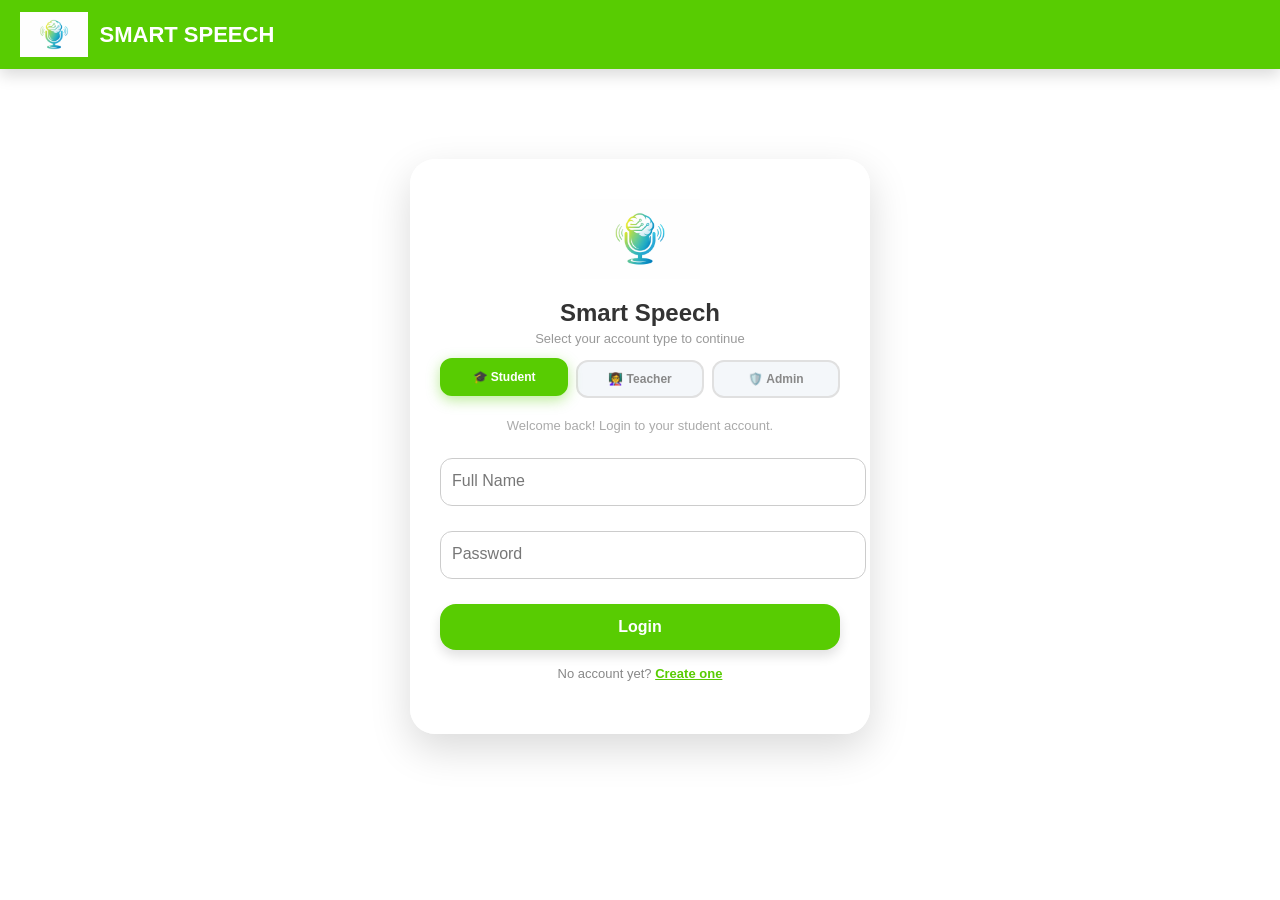
==== smartspeech/speech.html @ 24c46088 "Add files via upload" ====
<!DOCTYPE html>
<html lang="en">

<head>
  <meta charset="UTF-8">
  <meta name="viewport" content="width=device-width, initial-scale=1.0">
  <title>Smart Speech</title>
  <link rel="stylesheet" href="style.css">
</head>

<body>

  <header>
    <div class="header-left">
      <img src="assets/brain.png" alt="Smart Speech Logo" class="header-logo">
      <h1>SMART SPEECH</h1>
      <span id="headerUsername" class="header-username"></span>
    </div>
    <button id="menuBtn" onclick="toggleMenu()">☰</button>
    <nav id="navMenu">
      <button onclick="showPage('home')">Home</button>
      <button onclick="showPage('levels')">Levels</button>
      <button onclick="showPage('dashboard')">Dashboard</button>
      <button onclick="showPage('practice')">Practice</button>
      <button onclick="showPage('aiTutor')">AI Tutor</button>
      <button onclick="showPage('leaderboards')">Leaderboards</button>
      <button onclick="logoutUser()" class="logout-btn">Logout</button>
    </nav>
  </header>

  <main>
    <!-- UNIFIED LOGIN -->
    <section id="user" class="page active">
      <div class="login-card">
        <img src="assets/brain.png" alt="Smart Speech Logo" class="logo">
        <h2>Smart Speech</h2>
        <p class="login-subtitle">Select your account type to continue</p>

        <!-- Role Tabs -->
        <div class="login-tabs">
          <button class="tab-btn active" onclick="switchTab('student')">🎓 Student</button>
          <button class="tab-btn" onclick="switchTab('teacher')">👩‍🏫 Teacher</button>
          <button class="tab-btn" onclick="switchTab('admin')">🛡️ Admin</button>
        </div>

        <!-- Student Login -->
        <form id="studentForm" onsubmit="loginUser(event)">
          <p class="form-label-hint">Welcome back! Login to your student account.</p>
          <div class="input-group">
            <input type="text" id="loginName" required placeholder=" ">
            <label for="loginName">Full Name</label>
          </div>
          <div class="input-group">
            <input type="password" id="loginPassword" required placeholder=" ">
            <label for="loginPassword">Password</label>
          </div>
          <button type="submit" class="main-btn">Login</button>
          <p class="toggle-auth">No account yet? <a class="toggle-link" onclick="toggleStudentView('register')">Create one</a></p>
        </form>

        <!-- Student Register -->
        <form id="studentRegisterForm" style="display:none" onsubmit="registerStudent(event)">
          <p class="form-label-hint">Create your free student account.</p>
          <div class="input-group">
            <input type="text" id="regName" required placeholder=" ">
            <label for="regName">Full Name</label>
          </div>
          <div class="input-group">
            <input type="text" id="regSection" required placeholder=" ">
            <label for="regSection">Section (e.g. BSCS 1A)</label>
          </div>
          <div class="input-group">
            <input type="password" id="regPassword" required placeholder=" ">
            <label for="regPassword">Password</label>
          </div>
          <div class="input-group">
            <input type="password" id="regConfirm" required placeholder=" ">
            <label for="regConfirm">Confirm Password</label>
          </div>
          <button type="submit" class="main-btn">Create Account</button>
          <p class="toggle-auth">Already have an account? <a class="toggle-link" onclick="toggleStudentView('login')">Login</a></p>
        </form>

        <!-- Teacher Form -->
        <form id="teacherForm" style="display:none" onsubmit="teacherLogin(event)">
          <p class="form-label-hint">Login to view and manage student progress.</p>
          <div class="input-group">
            <input type="text" id="teacherUser" required placeholder=" ">
            <label for="teacherUser">Username</label>
          </div>
          <div class="input-group">
            <input type="password" id="teacherPass" required placeholder=" ">
            <label for="teacherPass">Password</label>
          </div>
          <button type="submit" class="main-btn">Login as Teacher</button>
        </form>

        <!-- Admin Form -->
        <form id="adminForm" style="display:none" onsubmit="adminLogin(event)">
          <p class="form-label-hint">Full system access and user management.</p>
          <div class="input-group">
            <input type="text" id="adminUser" required placeholder=" ">
            <label for="adminUser">Username</label>
          </div>
          <div class="input-group">
            <input type="password" id="adminPass" required placeholder=" ">
            <label for="adminPass">Password</label>
          </div>
          <button type="submit" class="main-btn">Login as Admin</button>
        </form>
      </div>
    </section>

    <!-- ADMIN PANEL -->
    <section id="adminPanel" class="page">

      <div class="dashboard-wrapper">

        <div class="dashboard-top">
          <h2>Admin Dashboard</h2>
        </div>

        <!-- SUMMARY -->
        <div class="dashboard-container">
          <div class="stat-card">
            <h3 id="totalUsers">0</h3>
            <p>Total Users</p>
          </div>

          <div class="stat-card">
            <h3 id="topPlayer">-</h3>
            <p>Top Player</p>
          </div>
        </div>

        <!-- CONTROLS -->
        <div class="dashboard-controls">
          <input type="text" id="adminSearch" placeholder="Search user..." onkeyup="filterAdmin()">

          <select id="adminSectionFilter" onchange="filterAdmin()"></select>

          <button onclick="sortAdmin('score')" class="main-btn">Score</button>
          <button onclick="sortAdmin('practice')" class="main-btn">Practice</button>
          <button onclick="sortAdmin('name')" class="main-btn">Name</button>
        </div>

        <!-- TABLE -->
        <div class="dashboard-table">
          <table>
            <thead>
              <tr>
                <th>Name</th>
                <th>Section</th>
                <th>Score</th>
                <th>Practice</th>
                <th>Action</th>
              </tr>
            </thead>
            <tbody id="adminTableBody"></tbody>
          </table>
        </div>

        <!-- ACTIONS -->
        <div style="text-align:center; margin-top:20px;">
          <button onclick="clearLeaderboard()" class="logout-btn">Clear All</button>
          <button onclick="adminLogout()" class="main-btn">Logout</button>
        </div>

      </div>

    </section>



    <!-- TEACHER DASHBOARD -->
    <section id="teacherDashboard" class="page">
      <div class="dashboard-wrapper">
        <div class="dashboard-top">
          <h2 class="section-title">Teacher Dashboard</h2>
        </div>

        <div class="dashboard-controls">
          <!-- SEARCH -->
          <div style="text-align:center; margin-bottom:20px;">
            <input type="text" id="teacherSearch" placeholder="Search student..."
              style="padding:10px; width:250px; border-radius:10px; border:1px solid #ccc;"
              onkeyup="filterBySection()">
          </div>

          <!-- SORT BUTTONS -->
          <div style="text-align:center; margin-bottom:20px;">
            <button onclick="sortTeacher('score')" class="main-btn">Sort by Score</button>
            <button onclick="sortTeacher('practice')" class="main-btn">Sort by Practice</button>
            <button onclick="sortTeacher('name')" class="main-btn">Sort by Name</button>
          </div>

          <!-- SECTION FILTER -->
          <div style="text-align:center; margin-bottom:20px;">
            <select id="sectionFilter" onchange="filterBySection()"
              style="padding:10px; border-radius:10px;">
              <option value="all">All Sections</option>
            </select>
          </div>
        </div>

        <div class="dashboard-table">
          <!-- TABLE -->
          <div style="max-width:800px; margin:auto;">
            <table style="width:100%; border-collapse:collapse;">
              <thead>
                <tr style="background:#1cb0f6; color:white;">
                  <th>Name</th>
                  <th>Section</th>
                  <th>Score (%)</th>
                  <th>Practices</th>
                </tr>
              </thead>
              <tbody id="teacherTableBody"></tbody>
            </table>
          </div>

          <div style="text-align:center; margin-top:20px;">
            <button onclick="teacherLogout()" class="main-btn">Logout</button>
          </div>
        </div>
        
      </div>

    </section>    

    <!-- HOME -->
    <section id="home" class="page">

      <div class="home-container">
        <div class="home-hero">
          <!-- <img src="assets/brain.png" class="home-logo"> -->
          <h2>Welcome to Smart Speech</h2>
          <p class="home-sub">
            Practice pronunciation, improve confidence, and master English speaking with AI guidance.
          </p>
          <button class="main-btn start-btn" onclick="showPage('practice')">
            Start Speaking
          </button>
        </div>

        <div class="home-features">

          <div class="feature-card">
            <div class="feature-icon">🎤</div>
            <h3>Speech Recognition</h3>
            <p>Real-time pronunciation evaluation.</p>
          </div>

          <div class="feature-card">
            <div class="feature-icon">🤖</div>
            <h3>AI Tutor</h3>
            <p>Practice real conversations with AI.</p>
          </div>

          <div class="feature-card">
            <div class="feature-icon">📊</div>
            <h3>Progress Tracking</h3>
            <p>Monitor your speaking improvement.</p>
          </div>

        </div>

      </div>

    </section>

    <!-- LEVELS -->
    <section id="levels" class="page">

      <h2 class="section-title">Choose Your Level</h2>

      <div class="level-container">

        <div class="level-card level-1" onclick="selectLevel(1)">
          <div class="level-icon">🌱</div>
          <h3>Level 1</h3>
          <p>Words</p>
          <div class="level-glow"></div>
        </div>

        <div class="level-card level-2" onclick="selectLevel(2)">
          <div class="level-icon">📚</div>
          <h3>Level 2</h3>
          <p>Sentence</p>
          <div class="level-glow"></div>
        </div>

        <div class="level-card level-3" onclick="selectLevel(3)">
          <div class="level-icon">🚀</div>
          <h3>Level 3</h3>
          <p>Paragraph</p>
          <div class="level-glow"></div>
        </div>

      </div>

    </section>


    <!-- PRACTICE -->
    <section id="practice" class="page">

      <h2 class="section-title">Speaking Practice</h2>

      <div class="practice-container">
        <div class="practice-card practice-main">
          <p id="practiceTargetText" class="target-text">
            Press Generate to Start
          </p>

          <div class="practice-buttons">
            <button class="action-btn generate-btn" onclick="generateText()">
              🎲 Generate
            </button>
            <button class="action-btn listen-btn" onclick="speakText()">
              🔊 Listen
            </button>
            <button class="action-btn mic-btn" onclick="startSpeechRecognition()">
              🎤 Speak
            </button>
          </div>

          <canvas id="waveform"></canvas>
          <div id="practiceWordFeedback" class="word-feedback"></div>
          <div class="progress-container">
            <div id="progressBar"></div>
          </div>

          <p id="accuracyText" class="accuracy"></p>
          <p id="speechResult" class="speech-result"></p>

        </div>

      </div>
    </section>

    <!-- AI TUTOR -->
    <section id="aiTutor" class="page">

      <h2 class="section-title">AI Speaking Tutor</h2>
      <div class="ai-container">
        <div class="ai-avatar">
          <div class="ai-face">
            <div class="ai-eyes"></div>
            <div class="ai-mouth"></div>
          </div>
          <p class="ai-name">Smart Tutor</p>
        </div>

        <div class="practice-card ai-chat-card">
          <div id="chatBox" class="chat-box"></div>
          <div class="practice-buttons">

            <button class="action-btn generate-btn" onclick="startConversation()">
              ▶ Start Conversation
            </button>
            <button class="action-btn mic-btn" onclick="speakToAI()">
              🎤 Speak
            </button>
          </div>
          <p id="aiFeedback" class="ai-feedback"></p>
        </div>
      </div>
    </section>

    <!-- DASHBOARD -->
    <section id="dashboard" class="page">
      <h2 class="section-title">Your Progress</h2>
      <div class="dashboard-container">

        <div class="stat-card dashboard-stat">
          <div class="stat-icon">🎤</div>
          <h3 id="totalPractice">0</h3>
          <p>Practices</p>
        </div>

        <div class="stat-card dashboard-stat">
          <div class="stat-icon">📈</div>
          <h3 id="averageScore">0%</h3>
          <p>Average Score</p>
        </div>

        <div class="stat-card dashboard-stat">
          <div class="stat-icon">🏆</div>
          <h3 id="currentLevel">1</h3>
          <p>Level</p>
        </div>

        <div class="stat-card dashboard-stat">
          <div class="stat-icon">🔥</div>
          <h3 id="streakText">0</h3>
          <p>Day Streak</p>
        </div>

      </div>
    </section>

    <!-- LEADERBOARDS -->
    <section id="leaderboards" class="page">
      <h2 class="leaderboard-title">🏆 Global Leaderboard</h2>

      <div id="podium"></div>
      <div id="leaderboardContainer" class="leaderboard-list"></div>

    </section>

    <!-- ABOUT POPUP WITH AI TEACHER -->
    <div id="aboutPopup" class="about-popup">
      <div class="about-content">
        <span class="close-about" onclick="closeAbout()">✕</span>
        <div class="ai-teacher">

          <div class="teacher-avatar">
            <div class="teacher-head">
              <div class="teacher-eyes"></div>
              <div class="teacher-mouth" id="teacherMouth"></div>
            </div>
          </div>

          <h2>Welcome to Smart Speech</h2>

          <p id="aboutText">
            Smart Speech is an AI-powered speech learning and practice platform designed to
             help users improve their communication, pronunciation, fluency, and confidence when speaking.
            It combines speech recognition, AI tutoring, and performance tracking so users can practice
             speaking in a guided environment.
          </p>

          <button class="main-btn" onclick="continueToSystem()">Next</button>

        </div>
      </div>
    </div>
  </main>

  <script src="app.js"></script>

</body>
</html>
---- smartspeech/style.css ----
/* ---------- Global Styles ---------- */
body {
  font-family: 'Segoe UI', Tahoma, 'Geneva', Verdana, sans-serif;
  margin: 0;
  background: linear-gradient(135deg, #ffffff, #ffffff);
  color: #333;
  scroll-behavior: smooth;
}

h1,
h2,
h3,
h4,
h5,
h6 {
  margin: 0;
}

button {
  font-family: inherit;
  cursor: pointer;
  transition: all 0.3s ease;
}

img {
  display: block;
}

/* ---------- Header ---------- */
header {
  display: flex;
  align-items: center;
  justify-content: space-between;
  background: #58cc02;
  color: white;
  padding: 12px 20px;
  box-shadow: 0 6px 15px rgba(0, 0, 0, 0.15);
  position: sticky;
  top: 0;
  z-index: 100;
}

.header-left {
  display: flex;
  align-items: center;
}

.header-logo {
  height: 45px;
  width: auto;
  margin-right: 12px;
}

header h1 {
  font-size: 22px;
  font-weight: bold;
  color: white;
}

/* ---------- NAV MENU (ALL DEVICES USE DROPDOWN) ---------- */

nav {
  display: none;
  flex-direction: column;
  position: absolute;
  right: 20px;
  top: 70px;
  width: 180px;
  padding: 15px;
  background: #58cc02;
  border-radius: 15px;
  box-shadow: 0 10px 25px rgba(0,0,0,0.2);
  z-index: 200;
}

/* SHOW MENU WHEN TOGGLED */
nav.show {
  display: flex;
}

/* MENU BUTTON STYLE */
#menuBtn {
  display: block;
  font-size: 24px;
  background: white;
  color: #58cc02;
  border: none;
  padding: 8px 14px;
  border-radius: 10px;
  cursor: pointer;
}

/* MENU BUTTON HOVER */
#menuBtn:hover {
  background: #d9f0b3;
}

/* NAV BUTTONS */
nav button {
  background: white;
  color: #58cc02;
  padding: 10px;
  border-radius: 10px;
  border: none;
  font-weight: bold;
  margin-bottom: 8px;
  text-align: left;
}

/* LAST BUTTON NO MARGIN */
nav button:last-child {
  margin-bottom: 0;
}

/* HOVER EFFECT */
nav button:hover {
  background: #d9f0b3;
}

/* ---------- Pages ---------- */
.page {
  display: none;
  padding: 30px 20px;
}

.active {
  display: block;
}

/* ---------- Cards & Glass ---------- */
.practice-card,
.welcome-card,
.stat-card,
.level-card {
  background: rgba(255, 255, 255, 0.85);
  backdrop-filter: blur(10px);
  border-radius: 20px;
  box-shadow: 0 10px 30px rgba(0, 0, 0, 0.12);
  transition: all 0.3s ease;
  padding: 25px;
}

.card:hover,
.practice-card:hover,
.stat-card:hover,
.level-card:hover {
  transform: translateY(-6px);
  box-shadow: 0 14px 35px rgba(0, 0, 0, 0.18);
}

/* ---------- Buttons ---------- */
button,
.main-btn,
.mic-btn {
  border-radius: 16px;
  font-weight: bold;
  padding: 14px 28px;
  border: none;
  box-shadow: 0 6px 12px rgba(0, 0, 0, 0.12);
}

.main-btn {
  background: #58cc02;
  color: white;
}

.main-btn:hover {
  background: #4bb200;
  transform: scale(1.05);
}

.mic-btn {
  background: #1cb0f6;
  color: white;
  position: relative;
}

.mic-btn.recording::after {
  content: "";
  position: absolute;
  top: -5px;
  left: -5px;
  right: -5px;
  bottom: -5px;
  border-radius: 50%;
  border: 2px solid #1cb0f6;
  animation: pulse 1s infinite;
}

@keyframes pulse {
  0% {
    transform: scale(1);
    opacity: 1;
  }

  50% {
    transform: scale(1.2);
    opacity: 0.5;
  }

  100% {
    transform: scale(1);
    opacity: 1;
  }
}

/* ---------- Welcome Card ---------- */
.welcome-card {
  text-align: center;
  max-width: 500px;
  margin: 40px auto;
  padding: 40px 30px;
}

.logo {
  width: 140px;
  height: auto;
  margin: 0 auto 20px auto;
}

/* ---------- Levels ---------- */
.level-container {
  display: flex;
  flex-wrap: wrap;
  gap: 20px;
  justify-content: center;
}

.level-card {
  width: 180px;
  text-align: center;
  background: linear-gradient(145deg, #ffffff, #f0f4f8);
}

/* ---------- Practice ---------- */
.practice-card {
  text-align: center;
  margin-bottom: 20px;
}

.target-text {
  font-size: 22px;
  font-weight: bold;
  margin-bottom: 20px;
}

.correct {
  color: #58cc02;
  font-weight: bold;
  transition: all 0.3s;
}

.wrong {
  color: #ff4b4b;
  font-weight: bold;
  transition: all 0.3s;
}

.progress-container {
  height: 22px;
  background: #ddd;
  border-radius: 22px;
  margin-top: 15px;
}

#progressBar {
  height: 100%;
  width: 0%;
  background: #58cc02;
  border-radius: 22px;
  transition: width 0.4s ease;
}

#waveform {
  margin-top: 20px;
  border-radius: 12px;
  background: #f0f4f8;
  width: 100%;
  height: 120px;
}

/* ---------- Dashboard ---------- */
.dashboard {
  display: flex;
  flex-wrap: wrap;
  gap: 20px;
  justify-content: center;
}

.stat-card {
  width: 150px;
  text-align: center;
  background: linear-gradient(135deg, #ffffff, #f4f7fa);
}

/* ---------- Responsive ---------- */
@media(max-width:1024px) {

  .level-card,
  .stat-card {
    width: 40%;
  }
}

@media(max-width:768px) {

  .level-card,
  .stat-card {
    width: 70%;
  }

  .practice-buttons {
    flex-direction: column;
    gap: 12px;
  }
}

@media(max-width:480px) {

  .welcome-card,
  .profile-card {
    width: 90%;
    padding: 25px;
  }

  header h1 {
    font-size: 20px;
  }
}

/* ---------- LOGIN TABS ---------- */

.login-subtitle {
  color: #999;
  font-size: 13px;
  margin: 4px 0 14px 0;
}

.login-tabs {
  display: flex;
  gap: 8px;
  justify-content: center;
  margin-bottom: 20px;
}

.tab-btn {
  flex: 1;
  padding: 10px 6px;
  border-radius: 12px;
  border: 2px solid #e0e0e0;
  background: #f4f7fa;
  color: #888;
  font-size: 12px;
  font-weight: bold;
  cursor: pointer;
  transition: all 0.25s ease;
  box-shadow: none;
}

.tab-btn:hover {
  border-color: #58cc02;
  color: #58cc02;
  background: #f0fce0;
  transform: translateY(-2px);
}

.tab-btn.active {
  background: #58cc02;
  color: white;
  border-color: #58cc02;
  box-shadow: 0 4px 14px rgba(88, 204, 2, 0.4);
  transform: translateY(-2px);
}

.form-label-hint {
  font-size: 13px;
  color: #aaa;
  margin: 0 0 10px 0;
}

.toggle-auth {
  margin-top: 16px;
  font-size: 13px;
  color: #888;
}

.toggle-link {
  color: #58cc02;
  font-weight: bold;
  cursor: pointer;
  text-decoration: underline;
}

.toggle-link:hover {
  color: #4bb200;
}

/* ---------- Login Card & Inputs ---------- */
.login-card {
  max-width: 400px;
  margin: 60px auto;
  background: rgba(255, 255, 255, 0.85);
  backdrop-filter: blur(12px);
  padding: 40px 30px;
  border-radius: 25px;
  text-align: center;
  box-shadow: 0 15px 40px rgba(0, 0, 0, 0.15);
  transition: all 0.3s ease;
}

.login-card:hover {
  transform: translateY(-5px);
  box-shadow: 0 20px 50px rgba(0, 0, 0, 0.2);
}

.login-card .logo {
  width: 120px;
  margin-bottom: 20px;
}

.input-group {
  position: relative;
  margin: 25px 0;
}

.input-group input {
  width: 100%;
  padding: 14px 12px;
  border-radius: 12px;
  border: 1px solid #ccc;
  outline: none;
  font-size: 16px;
  background: transparent;
}

.input-group label {
  position: absolute;
  top: 14px;
  left: 12px;
  color: #777;
  pointer-events: none;
  transition: 0.3s ease all;
}

.input-group input:focus+label,
.input-group input:not(:placeholder-shown)+label {
  top: -10px;
  left: 10px;
  font-size: 12px;
  color: #58cc02;
  background: white;
  padding: 0 5px;
}

.checkbox-group {
  display: flex;
  align-items: center;
  gap: 10px;
  font-size: 14px;
  margin-bottom: 20px;
}

.login-card .main-btn {
  width: 100%;
  padding: 14px;
  font-size: 16px;
  transition: all 0.3s ease;
}

.login-card .main-btn:hover {
  background: #4bb200;
  transform: scale(1.05);
}

.logout-btn {
  background: #ff4b4b;
  color: white;
  padding: 8px 12px;
}

.logout-btn:hover {
  background: #e03d3d;
}

/* Initially hide nav */
#navMenu.show {
  visibility: visible;
}
#menuBtn {
  display: none;
}

/* Hidden by default */

.header-username {
  margin-left: 10px;
  font-size: 16px;
  font-weight: bold;
  color: white;
  opacity: 0.9;
}

.chat-box {
  height: 300px;
  overflow-y: auto;
  background: #f4f7fa;
  padding: 15px;
  border-radius: 12px;
  margin-bottom: 15px;
}

.ai-msg {
  background: #1cb0f6;
  color: white;
  padding: 10px;
  border-radius: 12px;
  margin: 8px 0;
  max-width: 70%;
}

.user-msg {
  background: #58cc02;
  color: white;
  padding: 10px;
  border-radius: 12px;
  margin: 8px 0;
  margin-left: auto;
  max-width: 70%;
}

/* ---------- Leaderboard ---------- */

.leaderboard-title {
  text-align: center;
  margin-bottom: 20px;
  font-size: 28px;
}

/* PODIUM */

#podium {
  display: flex;
  justify-content: center;
  gap: 20px;
  margin-bottom: 30px;
}
.podium-card {
  padding: 15px;
  border-radius: 18px;
  width: 120px;
  text-align: center;
  color: white;
  font-weight: bold;
  box-shadow: 0 8px 20px rgba(0, 0, 0, 0.15);
}
.podium-1 {
  background: linear-gradient(135deg, #ffd700, #f6b800);
  transform: scale(1.1);
}
.podium-2 {
  background: linear-gradient(135deg, #c0c0c0, #9e9e9e);
}
.podium-3 {
  background: linear-gradient(135deg, #cd7f32, #a25b18);
}

/* LIST */

.leaderboard-list {
  max-width: 600px;
  margin: auto;
  display: flex;
  flex-direction: column;
  gap: 10px;
}

.leaderboard-row {
  display: flex;
  align-items: center;
  justify-content: space-between;
  padding: 12px 16px;
  background: white;
  border-radius: 14px;
  box-shadow: 0 5px 12px rgba(0, 0, 0, 0.08);
  transition: 0.2s;
}
.leaderboard-row:hover {
  transform: scale(1.02);
}
.rank {
  font-weight: bold;
  width: 40px;
  color: #555;
}
.player-info {
  flex: 1;
  display: flex;
  flex-direction: column;
}
.player-name {
  font-weight: bold;
}
.player-practice {
  font-size: 12px;
  color: #777;
}
.player-score {
  font-weight: bold;
  color: #58cc02;
}

/* ---------- ABOUT POPUP ---------- */

.about-popup {
  position: fixed;
  top: 0;
  left: 0;
  width: 100%;
  height: 100%;
  display: none;
  justify-content: center;
  align-items: center;
  background: rgba(0, 0, 0, 0.35);
  z-index: 999;
}

.about-content {
  position: relative;
  width: 420px;
  padding: 35px;
  border-radius: 20px;
  background: rgba(255, 255, 255, 0.65);
  backdrop-filter: blur(14px);
  box-shadow: 0 20px 50px rgba(0, 0, 0, 0.2);
  text-align: center;
}

/* CLOSE BUTTON */

.close-about {
  position: absolute;
  top: 15px;
  right: 20px;
  font-size: 22px;
  cursor: pointer;
}

/* ---------- AI TEACHER ---------- */

.ai-teacher {
  display: flex;
  flex-direction: column;
  align-items: center;
  gap: 15px;
}

/* Avatar */

.teacher-avatar {
  width: 90px;
  height: 90px;
  background: linear-gradient(135deg, #1cb0f6, #58cc02);
  border-radius: 50%;
  display: flex;
  align-items: center;
  justify-content: center;
  animation: floatTeacher 3s infinite ease-in-out;
}

.teacher-head {
  width: 65px;
  height: 65px;
  background: white;
  border-radius: 50%;
  position: relative;
}

/* Eyes */

.teacher-eyes {
  position: absolute;
  top: 20px;
  left: 16px;
  width: 32px;
  height: 10px;
  background: black;
  border-radius: 20px;
}

/* Mouth */

.teacher-mouth {
  position: absolute;
  bottom: 15px;
  left: 22px;
  width: 18px;
  height: 6px;
  background: black;
  border-radius: 20px;
  transition: 0.2s;
}

/* Talking animation */

.teacher-mouth.talking {
  height: 14px;
}

/* Floating animation */

@keyframes floatTeacher {

  0% {
    transform: translateY(0);
  }
  50% {
    transform: translateY(-6px);
  }
  100% {
    transform: translateY(0);
  }
}

/* ---------- SECTION TITLE ---------- */

.section-title{
  text-align:center;
  font-size:32px;
  margin-bottom:30px;
  color:#333;
}

/* ---------- LEVEL CONTAINER ---------- */

.level-container{
  display:flex;
  justify-content:center;
  gap:30px;
  flex-wrap:wrap;
}

/* ---------- NEW LEVEL CARD ---------- */

.level-card{
  position:relative;
  width:210px;
  height:190px;
  border-radius:22px;
  background:linear-gradient(145deg,#ffffff,#f4f7fa);
  display:flex;
  flex-direction:column;
  justify-content:center;
  align-items:center;
  cursor:pointer;
  transition:0.35s;
  overflow:hidden;
  box-shadow:0 12px 25px rgba(0,0,0,0.1);
}

/* ICON */

.level-icon{
  font-size:40px;
  margin-bottom:10px;
}

/* GLOW EFFECT */

.level-glow{
  position:absolute;
  width:200%;
  height:200%;
  background:radial-gradient(circle,#58cc02 0%,transparent 60%);
  opacity:0;
  transition:0.5s;
}

/* HOVER EFFECT */

.level-card:hover{
  transform:translateY(-8px) scale(1.05);
  box-shadow:0 20px 45px rgba(0,0,0,0.18);
}

.level-card:hover .level-glow{
  opacity:0.25;
}

/* LEVEL COLOR ACCENTS */

.level-1{
  border-top:6px solid #58cc02;
}

.level-2{
  border-top:6px solid #1cb0f6;
}

.level-3{
  border-top:6px solid #ffc800;
}

/* CLASSROOM STYLE */

.classroom-card{
  border-top:6px solid #58cc02;
}

/* TEXT */

.level-card h3{
  font-size:20px;
  margin-bottom:5px;
}

.level-card p{
  font-size:14px;
  color:#666;
}

/* RESPONSIVE */

@media(max-width:768px){

.level-card{
  width:80%;
  height:170px;
}
}

/* ---------- HOME PAGE ---------- */

.home-container{
  max-width:1000px;
  margin:auto;
}

.home-hero{
  text-align:center;
  background:rgba(255,255,255,0.85);
  backdrop-filter:blur(10px);
  padding:40px;
  border-radius:25px;
  box-shadow:0 12px 30px rgba(0,0,0,0.12);
  margin-bottom:40px;
}

.home-logo{
  width:120px;
  margin-bottom:15px;
}

.home-sub{
  margin:15px 0 25px 0;
  color:#555;
}

.start-btn{
  font-size:18px;
  padding:16px 36px;
}

/* ---------- FEATURES ---------- */

.home-features{
  display:flex;
  justify-content:center;
  gap:25px;
  flex-wrap:wrap;
}

.feature-card{
  width:220px;
  padding:25px;
  text-align:center;
  border-radius:20px;
  background:linear-gradient(145deg,#ffffff,#f4f7fa);
  box-shadow:0 10px 25px rgba(0,0,0,0.12);
  transition:0.3s;
}

.feature-card:hover{
  transform:translateY(-6px) scale(1.05);
  box-shadow:0 18px 40px rgba(0,0,0,0.18);
}

.feature-icon{
  font-size:38px;
  margin-bottom:10px;
}

/* ---------- DASHBOARD ---------- */

.dashboard-container{
  display:flex;
  justify-content:center;
  flex-wrap:wrap;
  gap:25px;
}

.dashboard-stat{
  width:190px;
  text-align:center;
  position:relative;
  overflow:hidden;
}

.stat-icon{
  font-size:32px;
  margin-bottom:8px;
}

/* Glow hover */

.dashboard-stat:hover{
  transform:translateY(-6px) scale(1.05);
}

/* subtle gradient */

.dashboard-stat::before{
  content:"";
  position:absolute;
  inset:0;
  background:radial-gradient(circle at top,#58cc02 0%,transparent 70%);
  opacity:0;
  transition:0.4s;
}

.dashboard-stat:hover::before{
  opacity:0.2;
}

/* ---------- PRACTICE CONTAINER ---------- */

.practice-container{
  max-width:700px;
  margin:auto;
}

.practice-main{
  padding:35px;
}

/* ACTION BUTTONS */

.action-btn{
  border:none;
  border-radius:16px;
  padding:12px 22px;
  font-weight:bold;
  transition:0.3s;
}

.generate-btn{
  background:#58cc02;
  color:white;
}

.listen-btn{
  background:#1cb0f6;
  color:white;
}

.action-btn:hover{
  transform:scale(1.07);
  box-shadow:0 8px 20px rgba(0,0,0,0.18);
}

/* TEXT */

.target-text{
  font-size:24px;
  font-weight:bold;
  margin-bottom:20px;
}

.word-feedback{
  margin-top:15px;
  font-size:18px;
}

.accuracy{
  margin-top:10px;
  font-weight:bold;
}

.speech-result{
  color:#555;
  margin-top:8px;
}

/* ---------- AI TUTOR ---------- */

.ai-container{
  display:flex;
  flex-direction:column;
  align-items:center;
  gap:25px;
}

/* AI AVATAR */

.ai-avatar{
  text-align:center;
}

.ai-face{
  width:90px;
  height:90px;
  background:linear-gradient(135deg,#1cb0f6,#58cc02);
  border-radius:50%;
  display:flex;
  align-items:center;
  justify-content:center;
  animation:floatAI 3s infinite ease-in-out;
}

.ai-eyes{
  width:30px;
  height:8px;
  background:black;
  border-radius:20px;
}

.ai-mouth{
  width:20px;
  height:6px;
  background:black;
  border-radius:20px;
  margin-top:12px;
}

.ai-name{
  margin-top:8px;
  font-weight:bold;
}

/* FLOAT ANIMATION */

@keyframes floatAI{
  0%{transform:translateY(0)}
  50%{transform:translateY(-6px)}
  100%{transform:translateY(0)}
}

/* CHAT CARD */

.ai-chat-card{
  width:650px;
  max-width:95%;
}

/* CHAT */

.chat-box{
  height:280px;
  overflow-y:auto;
  background:#f4f7fa;
  border-radius:12px;
  padding:15px;
  margin-bottom:15px;
}

/* FEEDBACK */

.ai-feedback{
  margin-top:10px;
  font-weight:bold;
}

/* MOBILE */

@media(max-width:768px){

.practice-buttons{
  flex-direction:column;
  gap:10px;
}

.ai-chat-card{
  width:95%;
}
}

/* ---------- DASHBOARD UI ---------- */

.dashboard-wrapper {
  max-width: 1100px;
  margin: auto;
}

.dashboard-top {
  display: flex;
  justify-content: space-between;
  align-items: center;
  margin-bottom: 25px;
}

.dashboard-top h2 {
  font-size: 26px;
}

/* Controls (search + filters) */
.dashboard-controls {
  display: flex;
  gap: 15px;
  flex-wrap: wrap;
  margin-bottom: 20px;
  justify-content: center;
}

.dashboard-controls input,
.dashboard-controls select {
  padding: 10px 14px;
  border-radius: 10px;
  border: 1px solid #ccc;
  font-size: 14px;
}

/* Table container */
.dashboard-table {
  background: white;
  border-radius: 20px;
  padding: 20px;
  box-shadow: 0 10px 25px rgba(0,0,0,0.1);
  overflow-x: auto;
}

/* Table style */
.dashboard-table table {
  width: 100%;
  border-collapse: collapse;
}

.dashboard-table th {
  background: #1cb0f6;
  color: white;
  padding: 12px;
  font-size: 14px;
}

.dashboard-table td {
  padding: 12px;
  text-align: center;
  border-bottom: 1px solid #eee;
}

/* Hover row */
.dashboard-table tr:hover {
  background: #f9fafc;
}

/* Action buttons */
.action-btn {
  background: #ff4b4b;
  color: white;
  border: none;
  padding: 6px 10px;
  border-radius: 8px;
  cursor: pointer;
}

.action-btn:hover {
  background: #e03d3d;
}
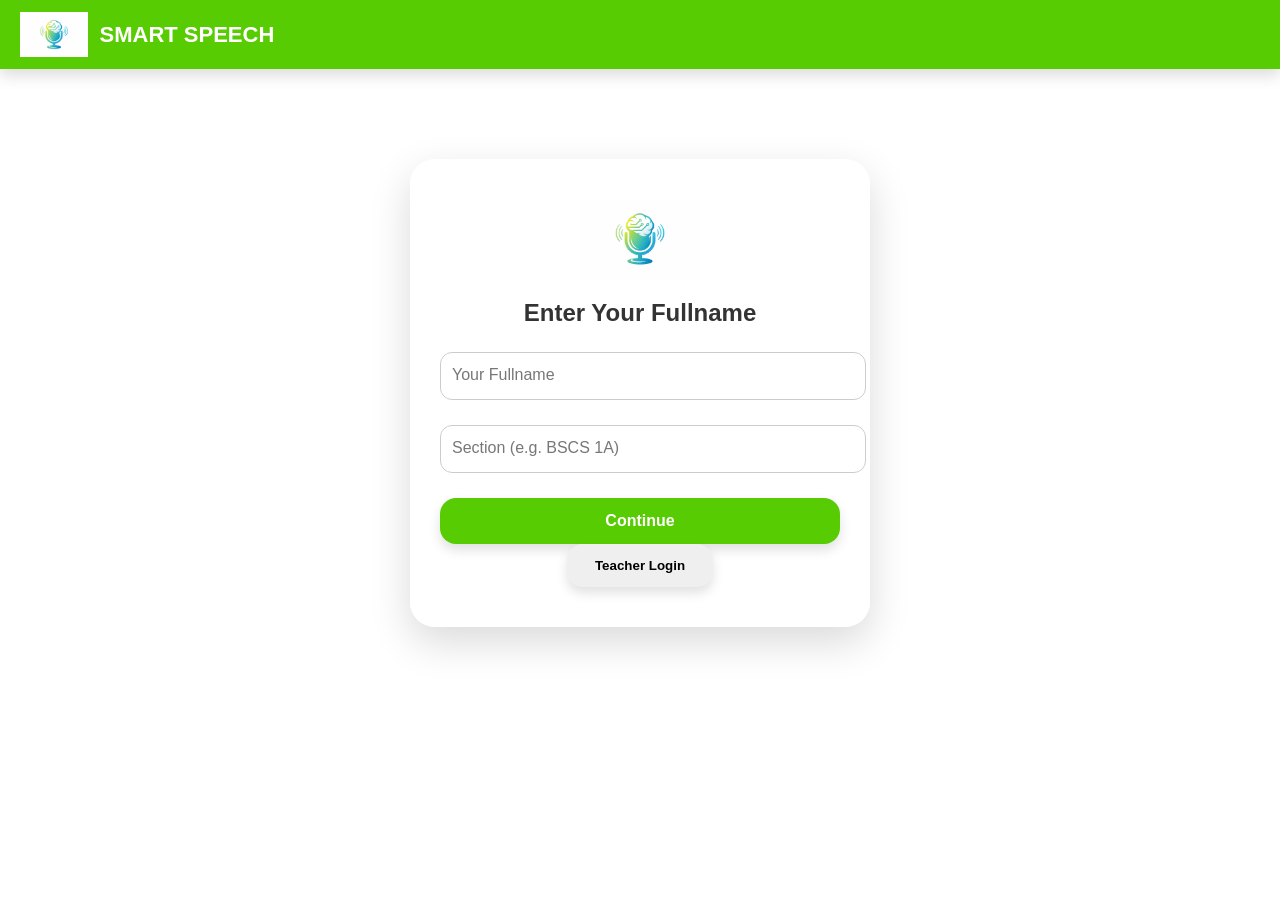
==== commit 4b7ea2c9: "Add files via upload" ====
--- a/smartspeech/speech.html
+++ b/smartspeech/speech.html
@@ -1,444 +1,417 @@
-<!DOCTYPE html>
-<html lang="en">
-
-<head>
-  <meta charset="UTF-8">
-  <meta name="viewport" content="width=device-width, initial-scale=1.0">
-  <title>Smart Speech</title>
-  <link rel="stylesheet" href="style.css">
-</head>
-
-<body>
-
-  <header>
-    <div class="header-left">
-      <img src="assets/brain.png" alt="Smart Speech Logo" class="header-logo">
-      <h1>SMART SPEECH</h1>
-      <span id="headerUsername" class="header-username"></span>
-    </div>
-    <button id="menuBtn" onclick="toggleMenu()">☰</button>
-    <nav id="navMenu">
-      <button onclick="showPage('home')">Home</button>
-      <button onclick="showPage('levels')">Levels</button>
-      <button onclick="showPage('dashboard')">Dashboard</button>
-      <button onclick="showPage('practice')">Practice</button>
-      <button onclick="showPage('aiTutor')">AI Tutor</button>
-      <button onclick="showPage('leaderboards')">Leaderboards</button>
-      <button onclick="logoutUser()" class="logout-btn">Logout</button>
-    </nav>
-  </header>
-
-  <main>
-    <!-- UNIFIED LOGIN -->
-    <section id="user" class="page active">
-      <div class="login-card">
-        <img src="assets/brain.png" alt="Smart Speech Logo" class="logo">
-        <h2>Smart Speech</h2>
-        <p class="login-subtitle">Select your account type to continue</p>
-
-        <!-- Role Tabs -->
-        <div class="login-tabs">
-          <button class="tab-btn active" onclick="switchTab('student')">🎓 Student</button>
-          <button class="tab-btn" onclick="switchTab('teacher')">👩‍🏫 Teacher</button>
-          <button class="tab-btn" onclick="switchTab('admin')">🛡️ Admin</button>
-        </div>
-
-        <!-- Student Login -->
-        <form id="studentForm" onsubmit="loginUser(event)">
-          <p class="form-label-hint">Welcome back! Login to your student account.</p>
-          <div class="input-group">
-            <input type="text" id="loginName" required placeholder=" ">
-            <label for="loginName">Full Name</label>
-          </div>
-          <div class="input-group">
-            <input type="password" id="loginPassword" required placeholder=" ">
-            <label for="loginPassword">Password</label>
-          </div>
-          <button type="submit" class="main-btn">Login</button>
-          <p class="toggle-auth">No account yet? <a class="toggle-link" onclick="toggleStudentView('register')">Create one</a></p>
-        </form>
-
-        <!-- Student Register -->
-        <form id="studentRegisterForm" style="display:none" onsubmit="registerStudent(event)">
-          <p class="form-label-hint">Create your free student account.</p>
-          <div class="input-group">
-            <input type="text" id="regName" required placeholder=" ">
-            <label for="regName">Full Name</label>
-          </div>
-          <div class="input-group">
-            <input type="text" id="regSection" required placeholder=" ">
-            <label for="regSection">Section (e.g. BSCS 1A)</label>
-          </div>
-          <div class="input-group">
-            <input type="password" id="regPassword" required placeholder=" ">
-            <label for="regPassword">Password</label>
-          </div>
-          <div class="input-group">
-            <input type="password" id="regConfirm" required placeholder=" ">
-            <label for="regConfirm">Confirm Password</label>
-          </div>
-          <button type="submit" class="main-btn">Create Account</button>
-          <p class="toggle-auth">Already have an account? <a class="toggle-link" onclick="toggleStudentView('login')">Login</a></p>
-        </form>
-
-        <!-- Teacher Form -->
-        <form id="teacherForm" style="display:none" onsubmit="teacherLogin(event)">
-          <p class="form-label-hint">Login to view and manage student progress.</p>
-          <div class="input-group">
-            <input type="text" id="teacherUser" required placeholder=" ">
-            <label for="teacherUser">Username</label>
-          </div>
-          <div class="input-group">
-            <input type="password" id="teacherPass" required placeholder=" ">
-            <label for="teacherPass">Password</label>
-          </div>
-          <button type="submit" class="main-btn">Login as Teacher</button>
-        </form>
-
-        <!-- Admin Form -->
-        <form id="adminForm" style="display:none" onsubmit="adminLogin(event)">
-          <p class="form-label-hint">Full system access and user management.</p>
-          <div class="input-group">
-            <input type="text" id="adminUser" required placeholder=" ">
-            <label for="adminUser">Username</label>
-          </div>
-          <div class="input-group">
-            <input type="password" id="adminPass" required placeholder=" ">
-            <label for="adminPass">Password</label>
-          </div>
-          <button type="submit" class="main-btn">Login as Admin</button>
-        </form>
-      </div>
-    </section>
-
-    <!-- ADMIN PANEL -->
-    <section id="adminPanel" class="page">
-
-      <div class="dashboard-wrapper">
-
-        <div class="dashboard-top">
-          <h2>Admin Dashboard</h2>
-        </div>
-
-        <!-- SUMMARY -->
-        <div class="dashboard-container">
-          <div class="stat-card">
-            <h3 id="totalUsers">0</h3>
-            <p>Total Users</p>
-          </div>
-
-          <div class="stat-card">
-            <h3 id="topPlayer">-</h3>
-            <p>Top Player</p>
-          </div>
-        </div>
-
-        <!-- CONTROLS -->
-        <div class="dashboard-controls">
-          <input type="text" id="adminSearch" placeholder="Search user..." onkeyup="filterAdmin()">
-
-          <select id="adminSectionFilter" onchange="filterAdmin()"></select>
-
-          <button onclick="sortAdmin('score')" class="main-btn">Score</button>
-          <button onclick="sortAdmin('practice')" class="main-btn">Practice</button>
-          <button onclick="sortAdmin('name')" class="main-btn">Name</button>
-        </div>
-
-        <!-- TABLE -->
-        <div class="dashboard-table">
-          <table>
-            <thead>
-              <tr>
-                <th>Name</th>
-                <th>Section</th>
-                <th>Score</th>
-                <th>Practice</th>
-                <th>Action</th>
-              </tr>
-            </thead>
-            <tbody id="adminTableBody"></tbody>
-          </table>
-        </div>
-
-        <!-- ACTIONS -->
-        <div style="text-align:center; margin-top:20px;">
-          <button onclick="clearLeaderboard()" class="logout-btn">Clear All</button>
-          <button onclick="adminLogout()" class="main-btn">Logout</button>
-        </div>
-
-      </div>
-
-    </section>
-
-
-
-    <!-- TEACHER DASHBOARD -->
-    <section id="teacherDashboard" class="page">
-      <div class="dashboard-wrapper">
-        <div class="dashboard-top">
-          <h2 class="section-title">Teacher Dashboard</h2>
-        </div>
-
-        <div class="dashboard-controls">
-          <!-- SEARCH -->
-          <div style="text-align:center; margin-bottom:20px;">
-            <input type="text" id="teacherSearch" placeholder="Search student..."
-              style="padding:10px; width:250px; border-radius:10px; border:1px solid #ccc;"
-              onkeyup="filterBySection()">
-          </div>
-
-          <!-- SORT BUTTONS -->
-          <div style="text-align:center; margin-bottom:20px;">
-            <button onclick="sortTeacher('score')" class="main-btn">Sort by Score</button>
-            <button onclick="sortTeacher('practice')" class="main-btn">Sort by Practice</button>
-            <button onclick="sortTeacher('name')" class="main-btn">Sort by Name</button>
-          </div>
-
-          <!-- SECTION FILTER -->
-          <div style="text-align:center; margin-bottom:20px;">
-            <select id="sectionFilter" onchange="filterBySection()"
-              style="padding:10px; border-radius:10px;">
-              <option value="all">All Sections</option>
-            </select>
-          </div>
-        </div>
-
-        <div class="dashboard-table">
-          <!-- TABLE -->
-          <div style="max-width:800px; margin:auto;">
-            <table style="width:100%; border-collapse:collapse;">
-              <thead>
-                <tr style="background:#1cb0f6; color:white;">
-                  <th>Name</th>
-                  <th>Section</th>
-                  <th>Score (%)</th>
-                  <th>Practices</th>
-                </tr>
-              </thead>
-              <tbody id="teacherTableBody"></tbody>
-            </table>
-          </div>
-
-          <div style="text-align:center; margin-top:20px;">
-            <button onclick="teacherLogout()" class="main-btn">Logout</button>
-          </div>
-        </div>
-        
-      </div>
-
-    </section>    
-
-    <!-- HOME -->
-    <section id="home" class="page">
-
-      <div class="home-container">
-        <div class="home-hero">
-          <!-- <img src="assets/brain.png" class="home-logo"> -->
-          <h2>Welcome to Smart Speech</h2>
-          <p class="home-sub">
-            Practice pronunciation, improve confidence, and master English speaking with AI guidance.
-          </p>
-          <button class="main-btn start-btn" onclick="showPage('practice')">
-            Start Speaking
-          </button>
-        </div>
-
-        <div class="home-features">
-
-          <div class="feature-card">
-            <div class="feature-icon">🎤</div>
-            <h3>Speech Recognition</h3>
-            <p>Real-time pronunciation evaluation.</p>
-          </div>
-
-          <div class="feature-card">
-            <div class="feature-icon">🤖</div>
-            <h3>AI Tutor</h3>
-            <p>Practice real conversations with AI.</p>
-          </div>
-
-          <div class="feature-card">
-            <div class="feature-icon">📊</div>
-            <h3>Progress Tracking</h3>
-            <p>Monitor your speaking improvement.</p>
-          </div>
-
-        </div>
-
-      </div>
-
-    </section>
-
-    <!-- LEVELS -->
-    <section id="levels" class="page">
-
-      <h2 class="section-title">Choose Your Level</h2>
-
-      <div class="level-container">
-
-        <div class="level-card level-1" onclick="selectLevel(1)">
-          <div class="level-icon">🌱</div>
-          <h3>Level 1</h3>
-          <p>Words</p>
-          <div class="level-glow"></div>
-        </div>
-
-        <div class="level-card level-2" onclick="selectLevel(2)">
-          <div class="level-icon">📚</div>
-          <h3>Level 2</h3>
-          <p>Sentence</p>
-          <div class="level-glow"></div>
-        </div>
-
-        <div class="level-card level-3" onclick="selectLevel(3)">
-          <div class="level-icon">🚀</div>
-          <h3>Level 3</h3>
-          <p>Paragraph</p>
-          <div class="level-glow"></div>
-        </div>
-
-      </div>
-
-    </section>
-
-
-    <!-- PRACTICE -->
-    <section id="practice" class="page">
-
-      <h2 class="section-title">Speaking Practice</h2>
-
-      <div class="practice-container">
-        <div class="practice-card practice-main">
-          <p id="practiceTargetText" class="target-text">
-            Press Generate to Start
-          </p>
-
-          <div class="practice-buttons">
-            <button class="action-btn generate-btn" onclick="generateText()">
-              🎲 Generate
-            </button>
-            <button class="action-btn listen-btn" onclick="speakText()">
-              🔊 Listen
-            </button>
-            <button class="action-btn mic-btn" onclick="startSpeechRecognition()">
-              🎤 Speak
-            </button>
-          </div>
-
-          <canvas id="waveform"></canvas>
-          <div id="practiceWordFeedback" class="word-feedback"></div>
-          <div class="progress-container">
-            <div id="progressBar"></div>
-          </div>
-
-          <p id="accuracyText" class="accuracy"></p>
-          <p id="speechResult" class="speech-result"></p>
-
-        </div>
-
-      </div>
-    </section>
-
-    <!-- AI TUTOR -->
-    <section id="aiTutor" class="page">
-
-      <h2 class="section-title">AI Speaking Tutor</h2>
-      <div class="ai-container">
-        <div class="ai-avatar">
-          <div class="ai-face">
-            <div class="ai-eyes"></div>
-            <div class="ai-mouth"></div>
-          </div>
-          <p class="ai-name">Smart Tutor</p>
-        </div>
-
-        <div class="practice-card ai-chat-card">
-          <div id="chatBox" class="chat-box"></div>
-          <div class="practice-buttons">
-
-            <button class="action-btn generate-btn" onclick="startConversation()">
-              ▶ Start Conversation
-            </button>
-            <button class="action-btn mic-btn" onclick="speakToAI()">
-              🎤 Speak
-            </button>
-          </div>
-          <p id="aiFeedback" class="ai-feedback"></p>
-        </div>
-      </div>
-    </section>
-
-    <!-- DASHBOARD -->
-    <section id="dashboard" class="page">
-      <h2 class="section-title">Your Progress</h2>
-      <div class="dashboard-container">
-
-        <div class="stat-card dashboard-stat">
-          <div class="stat-icon">🎤</div>
-          <h3 id="totalPractice">0</h3>
-          <p>Practices</p>
-        </div>
-
-        <div class="stat-card dashboard-stat">
-          <div class="stat-icon">📈</div>
-          <h3 id="averageScore">0%</h3>
-          <p>Average Score</p>
-        </div>
-
-        <div class="stat-card dashboard-stat">
-          <div class="stat-icon">🏆</div>
-          <h3 id="currentLevel">1</h3>
-          <p>Level</p>
-        </div>
-
-        <div class="stat-card dashboard-stat">
-          <div class="stat-icon">🔥</div>
-          <h3 id="streakText">0</h3>
-          <p>Day Streak</p>
-        </div>
-
-      </div>
-    </section>
-
-    <!-- LEADERBOARDS -->
-    <section id="leaderboards" class="page">
-      <h2 class="leaderboard-title">🏆 Global Leaderboard</h2>
-
-      <div id="podium"></div>
-      <div id="leaderboardContainer" class="leaderboard-list"></div>
-
-    </section>
-
-    <!-- ABOUT POPUP WITH AI TEACHER -->
-    <div id="aboutPopup" class="about-popup">
-      <div class="about-content">
-        <span class="close-about" onclick="closeAbout()">✕</span>
-        <div class="ai-teacher">
-
-          <div class="teacher-avatar">
-            <div class="teacher-head">
-              <div class="teacher-eyes"></div>
-              <div class="teacher-mouth" id="teacherMouth"></div>
-            </div>
-          </div>
-
-          <h2>Welcome to Smart Speech</h2>
-
-          <p id="aboutText">
-            Smart Speech is an AI-powered speech learning and practice platform designed to
-             help users improve their communication, pronunciation, fluency, and confidence when speaking.
-            It combines speech recognition, AI tutoring, and performance tracking so users can practice
-             speaking in a guided environment.
-          </p>
-
-          <button class="main-btn" onclick="continueToSystem()">Next</button>
-
-        </div>
-      </div>
-    </div>
-  </main>
-
-  <script src="app.js"></script>
-
-</body>
+<!DOCTYPE html>
+<html lang="en">
+
+<head>
+  <meta charset="UTF-8">
+  <meta name="viewport" content="width=device-width, initial-scale=1.0">
+  <title>Smart Speech</title>
+  <link rel="stylesheet" href="style.css">
+</head>
+
+<body>
+
+  <header>
+    <div class="header-left">
+      <img src="assets/brain.png" alt="Smart Speech Logo" class="header-logo">
+      <h1>SMART SPEECH</h1>
+      <span id="headerUsername" class="header-username"></span>
+    </div>
+    <button id="menuBtn" onclick="toggleMenu()">☰</button>
+    <nav id="navMenu">
+      <button onclick="showPage('home')">Home</button>
+      <button onclick="showPage('levels')">Levels</button>
+      <button onclick="showPage('dashboard')">Dashboard</button>
+      <button onclick="showPage('practice')">Practice</button>
+      <button onclick="showPage('aiTutor')">AI Tutor</button>
+      <button onclick="showPage('leaderboards')">Leaderboards</button>
+      <button onclick="logoutUser()" class="logout-btn">Logout</button>
+    </nav>
+  </header>
+
+  <main>
+    <!-- USER INPUT -->
+    <section id="user" class="page active">
+      <div class="login-card">
+       <img src="assets/brain.png" alt="Smart Speech Logo" class="logo">
+        <h2>Enter Your Fullname</h2>
+        <form onsubmit="loginUser(event)">
+          <div class="input-group">
+            <input type="text" id="loginName" required placeholder=" ">
+            <label for="loginName">Your Fullname</label>
+          </div>
+          <div class="input-group">
+            <input type="text" id="loginSection" required placeholder=" ">
+            <label>Section (e.g. BSCS 1A)</label>
+          </div>
+          <button type="submit" class="main-btn">Continue</button>          
+        </form>
+        <button onclick="showPage('teacherLogin')">Teacher Login</button>
+      </div>
+    </section>
+
+    <!-- ADMIN LOGIN -->
+    <section id="adminLogin" class="page">
+      <div class="login-card">
+        <h2>Admin Login</h2>
+        <form onsubmit="adminLogin(event)">
+          <div class="input-group">
+            <input type="text" id="adminUser" required placeholder=" ">
+            <label>Username</label>
+          </div>
+          <div class="input-group">
+            <input type="password" id="adminPass" required placeholder=" ">
+            <label>Password</label>
+          </div>
+          <button type="submit" class="main-btn">Login as Admin</button>
+        </form>
+      </div>
+    </section>
+
+    <!-- ADMIN PANEL -->
+    <section id="adminPanel" class="page">
+
+      <div class="dashboard-wrapper">
+
+        <div class="dashboard-top">
+          <h2>Admin Dashboard</h2>
+        </div>
+
+        <!-- SUMMARY -->
+        <div class="dashboard-container">
+          <div class="stat-card">
+            <h3 id="totalUsers">0</h3>
+            <p>Total Users</p>
+          </div>
+
+          <div class="stat-card">
+            <h3 id="topPlayer">-</h3>
+            <p>Top Player</p>
+          </div>
+        </div>
+
+        <!-- CONTROLS -->
+        <div class="dashboard-controls">
+          <input type="text" id="adminSearch" placeholder="Search user..." onkeyup="filterAdmin()">
+
+          <select id="adminSectionFilter" onchange="filterAdmin()"></select>
+
+          <button onclick="sortAdmin('score')" class="main-btn">Score</button>
+          <button onclick="sortAdmin('practice')" class="main-btn">Practice</button>
+          <button onclick="sortAdmin('name')" class="main-btn">Name</button>
+        </div>
+
+        <!-- TABLE -->
+        <div class="dashboard-table">
+          <table>
+            <thead>
+              <tr>
+                <th>Name</th>
+                <th>Section</th>
+                <th>Score</th>
+                <th>Practice</th>
+                <th>Action</th>
+              </tr>
+            </thead>
+            <tbody id="adminTableBody"></tbody>
+          </table>
+        </div>
+
+        <!-- ACTIONS -->
+        <div style="text-align:center; margin-top:20px;">
+          <button onclick="clearLeaderboard()" class="logout-btn">Clear All</button>
+          <button onclick="adminLogout()" class="main-btn">Logout</button>
+        </div>
+
+      </div>
+
+    </section>
+
+    <!-- TEACHER LOGIN -->
+    <section id="teacherLogin" class="page">
+      <div class="login-card">
+        <h2>Teacher Login</h2>
+        <form onsubmit="teacherLogin(event)">
+          <div class="input-group">
+            <input type="text" id="teacherUser" required placeholder=" ">
+            <label>Username</label>
+          </div>
+          <div class="input-group">
+            <input type="password" id="teacherPass" required placeholder=" ">
+            <label>Password</label>
+          </div>
+          <button type="submit" class="main-btn">Login as Teacher</button>          
+        </form>
+        <button onclick="showPage('user')">Student Login</button>
+      </div>
+    </section>    
+
+    <!-- TEACHER DASHBOARD -->
+    <section id="teacherDashboard" class="page">
+      <div class="dashboard-wrapper">
+        <div class="dashboard-top">
+          <h2 class="section-title">Teacher Dashboard</h2>
+        </div>
+
+        <div class="dashboard-controls">
+          <!-- SEARCH -->
+          <div style="text-align:center; margin-bottom:20px;">
+            <input type="text" id="teacherSearch" placeholder="Search student..."
+              style="padding:10px; width:250px; border-radius:10px; border:1px solid #ccc;"
+              onkeyup="filterBySection()">
+          </div>
+
+          <!-- SORT BUTTONS -->
+          <div style="text-align:center; margin-bottom:20px;">
+            <button onclick="sortTeacher('score')" class="main-btn">Sort by Score</button>
+            <button onclick="sortTeacher('practice')" class="main-btn">Sort by Practice</button>
+            <button onclick="sortTeacher('name')" class="main-btn">Sort by Name</button>
+          </div>
+
+          <!-- SECTION FILTER -->
+          <div style="text-align:center; margin-bottom:20px;">
+            <select id="sectionFilter" onchange="filterBySection()"
+              style="padding:10px; border-radius:10px;">
+              <option value="all">All Sections</option>
+            </select>
+          </div>
+        </div>
+
+        <div class="dashboard-table">
+          <!-- TABLE -->
+          <div style="max-width:800px; margin:auto;">
+            <table style="width:100%; border-collapse:collapse;">
+              <thead>
+                <tr style="background:#1cb0f6; color:white;">
+                  <th>Name</th>
+                  <th>Section</th>
+                  <th>Score (%)</th>
+                  <th>Practices</th>
+                </tr>
+              </thead>
+              <tbody id="teacherTableBody"></tbody>
+            </table>
+          </div>
+
+          <div style="text-align:center; margin-top:20px;">
+            <button onclick="teacherLogout()" class="main-btn">Logout</button>
+          </div>
+        </div>
+        
+      </div>
+
+    </section>    
+
+    <!-- HOME -->
+    <section id="home" class="page">
+
+      <div class="home-container">
+        <div class="home-hero">
+          <!-- <img src="assets/brain.png" class="home-logo"> -->
+          <h2>Welcome to Smart Speech</h2>
+          <p class="home-sub">
+            Practice pronunciation, improve confidence, and master English speaking with AI guidance.
+          </p>
+          <button class="main-btn start-btn" onclick="showPage('practice')">
+            Start Speaking
+          </button>
+        </div>
+
+        <div class="home-features">
+
+          <div class="feature-card">
+            <div class="feature-icon">🎤</div>
+            <h3>Speech Recognition</h3>
+            <p>Real-time pronunciation evaluation.</p>
+          </div>
+
+          <div class="feature-card">
+            <div class="feature-icon">🤖</div>
+            <h3>AI Tutor</h3>
+            <p>Practice real conversations with AI.</p>
+          </div>
+
+          <div class="feature-card">
+            <div class="feature-icon">📊</div>
+            <h3>Progress Tracking</h3>
+            <p>Monitor your speaking improvement.</p>
+          </div>
+
+        </div>
+
+      </div>
+
+    </section>
+
+    <!-- LEVELS -->
+    <section id="levels" class="page">
+
+      <h2 class="section-title">Choose Your Level</h2>
+
+      <div class="level-container">
+
+        <div class="level-card level-1" onclick="selectLevel(1)">
+          <div class="level-icon">🌱</div>
+          <h3>Level 1</h3>
+          <p>Words</p>
+          <div class="level-glow"></div>
+        </div>
+
+        <div class="level-card level-2" onclick="selectLevel(2)">
+          <div class="level-icon">📚</div>
+          <h3>Level 2</h3>
+          <p>Sentence</p>
+          <div class="level-glow"></div>
+        </div>
+
+        <div class="level-card level-3" onclick="selectLevel(3)">
+          <div class="level-icon">🚀</div>
+          <h3>Level 3</h3>
+          <p>Paragraph</p>
+          <div class="level-glow"></div>
+        </div>
+
+      </div>
+
+    </section>
+
+
+    <!-- PRACTICE -->
+    <section id="practice" class="page">
+
+      <h2 class="section-title">Speaking Practice</h2>
+
+      <div class="practice-container">
+        <div class="practice-card practice-main">
+          <p id="practiceTargetText" class="target-text">
+            Press Generate to Start
+          </p>
+
+          <div class="practice-buttons">
+            <button class="action-btn generate-btn" onclick="generateText()">
+              🎲 Generate
+            </button>
+            <button class="action-btn listen-btn" onclick="speakText()">
+              🔊 Listen
+            </button>
+            <button class="action-btn mic-btn" onclick="startSpeechRecognition()">
+              🎤 Speak
+            </button>
+          </div>
+
+          <canvas id="waveform"></canvas>
+          <div id="practiceWordFeedback" class="word-feedback"></div>
+          <div class="progress-container">
+            <div id="progressBar"></div>
+          </div>
+
+          <p id="accuracyText" class="accuracy"></p>
+          <p id="speechResult" class="speech-result"></p>
+
+        </div>
+
+      </div>
+    </section>
+
+    <!-- AI TUTOR -->
+    <section id="aiTutor" class="page">
+
+      <h2 class="section-title">AI Speaking Tutor</h2>
+      <div class="ai-container">
+        <div class="ai-avatar">
+          <div class="ai-face">
+            <div class="ai-eyes"></div>
+            <div class="ai-mouth"></div>
+          </div>
+          <p class="ai-name">Smart Tutor</p>
+        </div>
+
+        <div class="practice-card ai-chat-card">
+          <div id="chatBox" class="chat-box"></div>
+          <div class="practice-buttons">
+
+            <button class="action-btn generate-btn" onclick="startConversation()">
+              ▶ Start Conversation
+            </button>
+            <button class="action-btn mic-btn" onclick="speakToAI()">
+              🎤 Speak
+            </button>
+          </div>
+          <p id="aiFeedback" class="ai-feedback"></p>
+        </div>
+      </div>
+    </section>
+
+    <!-- DASHBOARD -->
+    <section id="dashboard" class="page">
+      <h2 class="section-title">Your Progress</h2>
+      <div class="dashboard-container">
+
+        <div class="stat-card dashboard-stat">
+          <div class="stat-icon">🎤</div>
+          <h3 id="totalPractice">0</h3>
+          <p>Practices</p>
+        </div>
+
+        <div class="stat-card dashboard-stat">
+          <div class="stat-icon">📈</div>
+          <h3 id="averageScore">0%</h3>
+          <p>Average Score</p>
+        </div>
+
+        <div class="stat-card dashboard-stat">
+          <div class="stat-icon">🏆</div>
+          <h3 id="currentLevel">1</h3>
+          <p>Level</p>
+        </div>
+
+        <div class="stat-card dashboard-stat">
+          <div class="stat-icon">🔥</div>
+          <h3 id="streakText">0</h3>
+          <p>Day Streak</p>
+        </div>
+
+      </div>
+    </section>
+
+    <!-- LEADERBOARDS -->
+    <section id="leaderboards" class="page">
+      <h2 class="leaderboard-title">🏆 Global Leaderboard</h2>
+
+      <div id="podium"></div>
+      <div id="leaderboardContainer" class="leaderboard-list"></div>
+
+    </section>
+
+    <!-- ABOUT POPUP WITH AI TEACHER -->
+    <div id="aboutPopup" class="about-popup">
+      <div class="about-content">
+        <span class="close-about" onclick="closeAbout()">✕</span>
+        <div class="ai-teacher">
+
+          <div class="teacher-avatar">
+            <div class="teacher-head">
+              <div class="teacher-eyes"></div>
+              <div class="teacher-mouth" id="teacherMouth"></div>
+            </div>
+          </div>
+
+          <h2>Welcome to Smart Speech</h2>
+
+          <p id="aboutText">
+            Smart Speech is an AI-powered speech learning and practice platform designed to
+             help users improve their communication, pronunciation, fluency, and confidence when speaking.
+            It combines speech recognition, AI tutoring, and performance tracking so users can practice
+             speaking in a guided environment.
+          </p>
+
+          <button class="main-btn" onclick="continueToSystem()">Next</button>
+
+        </div>
+      </div>
+    </div>
+  </main>
+
+  <script src="app.js"></script>
+
+</body>
 </html>
--- a/smartspeech/style.css
+++ b/smartspeech/style.css
@@ -1,1166 +1,1099 @@
-/* ---------- Global Styles ---------- */
-body {
-  font-family: 'Segoe UI', Tahoma, 'Geneva', Verdana, sans-serif;
-  margin: 0;
-  background: linear-gradient(135deg, #ffffff, #ffffff);
-  color: #333;
-  scroll-behavior: smooth;
-}
-
-h1,
-h2,
-h3,
-h4,
-h5,
-h6 {
-  margin: 0;
-}
-
-button {
-  font-family: inherit;
-  cursor: pointer;
-  transition: all 0.3s ease;
-}
-
-img {
-  display: block;
-}
-
-/* ---------- Header ---------- */
-header {
-  display: flex;
-  align-items: center;
-  justify-content: space-between;
-  background: #58cc02;
-  color: white;
-  padding: 12px 20px;
-  box-shadow: 0 6px 15px rgba(0, 0, 0, 0.15);
-  position: sticky;
-  top: 0;
-  z-index: 100;
-}
-
-.header-left {
-  display: flex;
-  align-items: center;
-}
-
-.header-logo {
-  height: 45px;
-  width: auto;
-  margin-right: 12px;
-}
-
-header h1 {
-  font-size: 22px;
-  font-weight: bold;
-  color: white;
-}
-
-/* ---------- NAV MENU (ALL DEVICES USE DROPDOWN) ---------- */
-
-nav {
-  display: none;
-  flex-direction: column;
-  position: absolute;
-  right: 20px;
-  top: 70px;
-  width: 180px;
-  padding: 15px;
-  background: #58cc02;
-  border-radius: 15px;
-  box-shadow: 0 10px 25px rgba(0,0,0,0.2);
-  z-index: 200;
-}
-
-/* SHOW MENU WHEN TOGGLED */
-nav.show {
-  display: flex;
-}
-
-/* MENU BUTTON STYLE */
-#menuBtn {
-  display: block;
-  font-size: 24px;
-  background: white;
-  color: #58cc02;
-  border: none;
-  padding: 8px 14px;
-  border-radius: 10px;
-  cursor: pointer;
-}
-
-/* MENU BUTTON HOVER */
-#menuBtn:hover {
-  background: #d9f0b3;
-}
-
-/* NAV BUTTONS */
-nav button {
-  background: white;
-  color: #58cc02;
-  padding: 10px;
-  border-radius: 10px;
-  border: none;
-  font-weight: bold;
-  margin-bottom: 8px;
-  text-align: left;
-}
-
-/* LAST BUTTON NO MARGIN */
-nav button:last-child {
-  margin-bottom: 0;
-}
-
-/* HOVER EFFECT */
-nav button:hover {
-  background: #d9f0b3;
-}
-
-/* ---------- Pages ---------- */
-.page {
-  display: none;
-  padding: 30px 20px;
-}
-
-.active {
-  display: block;
-}
-
-/* ---------- Cards & Glass ---------- */
-.practice-card,
-.welcome-card,
-.stat-card,
-.level-card {
-  background: rgba(255, 255, 255, 0.85);
-  backdrop-filter: blur(10px);
-  border-radius: 20px;
-  box-shadow: 0 10px 30px rgba(0, 0, 0, 0.12);
-  transition: all 0.3s ease;
-  padding: 25px;
-}
-
-.card:hover,
-.practice-card:hover,
-.stat-card:hover,
-.level-card:hover {
-  transform: translateY(-6px);
-  box-shadow: 0 14px 35px rgba(0, 0, 0, 0.18);
-}
-
-/* ---------- Buttons ---------- */
-button,
-.main-btn,
-.mic-btn {
-  border-radius: 16px;
-  font-weight: bold;
-  padding: 14px 28px;
-  border: none;
-  box-shadow: 0 6px 12px rgba(0, 0, 0, 0.12);
-}
-
-.main-btn {
-  background: #58cc02;
-  color: white;
-}
-
-.main-btn:hover {
-  background: #4bb200;
-  transform: scale(1.05);
-}
-
-.mic-btn {
-  background: #1cb0f6;
-  color: white;
-  position: relative;
-}
-
-.mic-btn.recording::after {
-  content: "";
-  position: absolute;
-  top: -5px;
-  left: -5px;
-  right: -5px;
-  bottom: -5px;
-  border-radius: 50%;
-  border: 2px solid #1cb0f6;
-  animation: pulse 1s infinite;
-}
-
-@keyframes pulse {
-  0% {
-    transform: scale(1);
-    opacity: 1;
-  }
-
-  50% {
-    transform: scale(1.2);
-    opacity: 0.5;
-  }
-
-  100% {
-    transform: scale(1);
-    opacity: 1;
-  }
-}
-
-/* ---------- Welcome Card ---------- */
-.welcome-card {
-  text-align: center;
-  max-width: 500px;
-  margin: 40px auto;
-  padding: 40px 30px;
-}
-
-.logo {
-  width: 140px;
-  height: auto;
-  margin: 0 auto 20px auto;
-}
-
-/* ---------- Levels ---------- */
-.level-container {
-  display: flex;
-  flex-wrap: wrap;
-  gap: 20px;
-  justify-content: center;
-}
-
-.level-card {
-  width: 180px;
-  text-align: center;
-  background: linear-gradient(145deg, #ffffff, #f0f4f8);
-}
-
-/* ---------- Practice ---------- */
-.practice-card {
-  text-align: center;
-  margin-bottom: 20px;
-}
-
-.target-text {
-  font-size: 22px;
-  font-weight: bold;
-  margin-bottom: 20px;
-}
-
-.correct {
-  color: #58cc02;
-  font-weight: bold;
-  transition: all 0.3s;
-}
-
-.wrong {
-  color: #ff4b4b;
-  font-weight: bold;
-  transition: all 0.3s;
-}
-
-.progress-container {
-  height: 22px;
-  background: #ddd;
-  border-radius: 22px;
-  margin-top: 15px;
-}
-
-#progressBar {
-  height: 100%;
-  width: 0%;
-  background: #58cc02;
-  border-radius: 22px;
-  transition: width 0.4s ease;
-}
-
-#waveform {
-  margin-top: 20px;
-  border-radius: 12px;
-  background: #f0f4f8;
-  width: 100%;
-  height: 120px;
-}
-
-/* ---------- Dashboard ---------- */
-.dashboard {
-  display: flex;
-  flex-wrap: wrap;
-  gap: 20px;
-  justify-content: center;
-}
-
-.stat-card {
-  width: 150px;
-  text-align: center;
-  background: linear-gradient(135deg, #ffffff, #f4f7fa);
-}
-
-/* ---------- Responsive ---------- */
-@media(max-width:1024px) {
-
-  .level-card,
-  .stat-card {
-    width: 40%;
-  }
-}
-
-@media(max-width:768px) {
-
-  .level-card,
-  .stat-card {
-    width: 70%;
-  }
-
-  .practice-buttons {
-    flex-direction: column;
-    gap: 12px;
-  }
-}
-
-@media(max-width:480px) {
-
-  .welcome-card,
-  .profile-card {
-    width: 90%;
-    padding: 25px;
-  }
-
-  header h1 {
-    font-size: 20px;
-  }
-}
-
-/* ---------- LOGIN TABS ---------- */
-
-.login-subtitle {
-  color: #999;
-  font-size: 13px;
-  margin: 4px 0 14px 0;
-}
-
-.login-tabs {
-  display: flex;
-  gap: 8px;
-  justify-content: center;
-  margin-bottom: 20px;
-}
-
-.tab-btn {
-  flex: 1;
-  padding: 10px 6px;
-  border-radius: 12px;
-  border: 2px solid #e0e0e0;
-  background: #f4f7fa;
-  color: #888;
-  font-size: 12px;
-  font-weight: bold;
-  cursor: pointer;
-  transition: all 0.25s ease;
-  box-shadow: none;
-}
-
-.tab-btn:hover {
-  border-color: #58cc02;
-  color: #58cc02;
-  background: #f0fce0;
-  transform: translateY(-2px);
-}
-
-.tab-btn.active {
-  background: #58cc02;
-  color: white;
-  border-color: #58cc02;
-  box-shadow: 0 4px 14px rgba(88, 204, 2, 0.4);
-  transform: translateY(-2px);
-}
-
-.form-label-hint {
-  font-size: 13px;
-  color: #aaa;
-  margin: 0 0 10px 0;
-}
-
-.toggle-auth {
-  margin-top: 16px;
-  font-size: 13px;
-  color: #888;
-}
-
-.toggle-link {
-  color: #58cc02;
-  font-weight: bold;
-  cursor: pointer;
-  text-decoration: underline;
-}
-
-.toggle-link:hover {
-  color: #4bb200;
-}
-
-/* ---------- Login Card & Inputs ---------- */
-.login-card {
-  max-width: 400px;
-  margin: 60px auto;
-  background: rgba(255, 255, 255, 0.85);
-  backdrop-filter: blur(12px);
-  padding: 40px 30px;
-  border-radius: 25px;
-  text-align: center;
-  box-shadow: 0 15px 40px rgba(0, 0, 0, 0.15);
-  transition: all 0.3s ease;
-}
-
-.login-card:hover {
-  transform: translateY(-5px);
-  box-shadow: 0 20px 50px rgba(0, 0, 0, 0.2);
-}
-
-.login-card .logo {
-  width: 120px;
-  margin-bottom: 20px;
-}
-
-.input-group {
-  position: relative;
-  margin: 25px 0;
-}
-
-.input-group input {
-  width: 100%;
-  padding: 14px 12px;
-  border-radius: 12px;
-  border: 1px solid #ccc;
-  outline: none;
-  font-size: 16px;
-  background: transparent;
-}
-
-.input-group label {
-  position: absolute;
-  top: 14px;
-  left: 12px;
-  color: #777;
-  pointer-events: none;
-  transition: 0.3s ease all;
-}
-
-.input-group input:focus+label,
-.input-group input:not(:placeholder-shown)+label {
-  top: -10px;
-  left: 10px;
-  font-size: 12px;
-  color: #58cc02;
-  background: white;
-  padding: 0 5px;
-}
-
-.checkbox-group {
-  display: flex;
-  align-items: center;
-  gap: 10px;
-  font-size: 14px;
-  margin-bottom: 20px;
-}
-
-.login-card .main-btn {
-  width: 100%;
-  padding: 14px;
-  font-size: 16px;
-  transition: all 0.3s ease;
-}
-
-.login-card .main-btn:hover {
-  background: #4bb200;
-  transform: scale(1.05);
-}
-
-.logout-btn {
-  background: #ff4b4b;
-  color: white;
-  padding: 8px 12px;
-}
-
-.logout-btn:hover {
-  background: #e03d3d;
-}
-
-/* Initially hide nav */
-#navMenu.show {
-  visibility: visible;
-}
-#menuBtn {
-  display: none;
-}
-
-/* Hidden by default */
-
-.header-username {
-  margin-left: 10px;
-  font-size: 16px;
-  font-weight: bold;
-  color: white;
-  opacity: 0.9;
-}
-
-.chat-box {
-  height: 300px;
-  overflow-y: auto;
-  background: #f4f7fa;
-  padding: 15px;
-  border-radius: 12px;
-  margin-bottom: 15px;
-}
-
-.ai-msg {
-  background: #1cb0f6;
-  color: white;
-  padding: 10px;
-  border-radius: 12px;
-  margin: 8px 0;
-  max-width: 70%;
-}
-
-.user-msg {
-  background: #58cc02;
-  color: white;
-  padding: 10px;
-  border-radius: 12px;
-  margin: 8px 0;
-  margin-left: auto;
-  max-width: 70%;
-}
-
-/* ---------- Leaderboard ---------- */
-
-.leaderboard-title {
-  text-align: center;
-  margin-bottom: 20px;
-  font-size: 28px;
-}
-
-/* PODIUM */
-
-#podium {
-  display: flex;
-  justify-content: center;
-  gap: 20px;
-  margin-bottom: 30px;
-}
-.podium-card {
-  padding: 15px;
-  border-radius: 18px;
-  width: 120px;
-  text-align: center;
-  color: white;
-  font-weight: bold;
-  box-shadow: 0 8px 20px rgba(0, 0, 0, 0.15);
-}
-.podium-1 {
-  background: linear-gradient(135deg, #ffd700, #f6b800);
-  transform: scale(1.1);
-}
-.podium-2 {
-  background: linear-gradient(135deg, #c0c0c0, #9e9e9e);
-}
-.podium-3 {
-  background: linear-gradient(135deg, #cd7f32, #a25b18);
-}
-
-/* LIST */
-
-.leaderboard-list {
-  max-width: 600px;
-  margin: auto;
-  display: flex;
-  flex-direction: column;
-  gap: 10px;
-}
-
-.leaderboard-row {
-  display: flex;
-  align-items: center;
-  justify-content: space-between;
-  padding: 12px 16px;
-  background: white;
-  border-radius: 14px;
-  box-shadow: 0 5px 12px rgba(0, 0, 0, 0.08);
-  transition: 0.2s;
-}
-.leaderboard-row:hover {
-  transform: scale(1.02);
-}
-.rank {
-  font-weight: bold;
-  width: 40px;
-  color: #555;
-}
-.player-info {
-  flex: 1;
-  display: flex;
-  flex-direction: column;
-}
-.player-name {
-  font-weight: bold;
-}
-.player-practice {
-  font-size: 12px;
-  color: #777;
-}
-.player-score {
-  font-weight: bold;
-  color: #58cc02;
-}
-
-/* ---------- ABOUT POPUP ---------- */
-
-.about-popup {
-  position: fixed;
-  top: 0;
-  left: 0;
-  width: 100%;
-  height: 100%;
-  display: none;
-  justify-content: center;
-  align-items: center;
-  background: rgba(0, 0, 0, 0.35);
-  z-index: 999;
-}
-
-.about-content {
-  position: relative;
-  width: 420px;
-  padding: 35px;
-  border-radius: 20px;
-  background: rgba(255, 255, 255, 0.65);
-  backdrop-filter: blur(14px);
-  box-shadow: 0 20px 50px rgba(0, 0, 0, 0.2);
-  text-align: center;
-}
-
-/* CLOSE BUTTON */
-
-.close-about {
-  position: absolute;
-  top: 15px;
-  right: 20px;
-  font-size: 22px;
-  cursor: pointer;
-}
-
-/* ---------- AI TEACHER ---------- */
-
-.ai-teacher {
-  display: flex;
-  flex-direction: column;
-  align-items: center;
-  gap: 15px;
-}
-
-/* Avatar */
-
-.teacher-avatar {
-  width: 90px;
-  height: 90px;
-  background: linear-gradient(135deg, #1cb0f6, #58cc02);
-  border-radius: 50%;
-  display: flex;
-  align-items: center;
-  justify-content: center;
-  animation: floatTeacher 3s infinite ease-in-out;
-}
-
-.teacher-head {
-  width: 65px;
-  height: 65px;
-  background: white;
-  border-radius: 50%;
-  position: relative;
-}
-
-/* Eyes */
-
-.teacher-eyes {
-  position: absolute;
-  top: 20px;
-  left: 16px;
-  width: 32px;
-  height: 10px;
-  background: black;
-  border-radius: 20px;
-}
-
-/* Mouth */
-
-.teacher-mouth {
-  position: absolute;
-  bottom: 15px;
-  left: 22px;
-  width: 18px;
-  height: 6px;
-  background: black;
-  border-radius: 20px;
-  transition: 0.2s;
-}
-
-/* Talking animation */
-
-.teacher-mouth.talking {
-  height: 14px;
-}
-
-/* Floating animation */
-
-@keyframes floatTeacher {
-
-  0% {
-    transform: translateY(0);
-  }
-  50% {
-    transform: translateY(-6px);
-  }
-  100% {
-    transform: translateY(0);
-  }
-}
-
-/* ---------- SECTION TITLE ---------- */
-
-.section-title{
-  text-align:center;
-  font-size:32px;
-  margin-bottom:30px;
-  color:#333;
-}
-
-/* ---------- LEVEL CONTAINER ---------- */
-
-.level-container{
-  display:flex;
-  justify-content:center;
-  gap:30px;
-  flex-wrap:wrap;
-}
-
-/* ---------- NEW LEVEL CARD ---------- */
-
-.level-card{
-  position:relative;
-  width:210px;
-  height:190px;
-  border-radius:22px;
-  background:linear-gradient(145deg,#ffffff,#f4f7fa);
-  display:flex;
-  flex-direction:column;
-  justify-content:center;
-  align-items:center;
-  cursor:pointer;
-  transition:0.35s;
-  overflow:hidden;
-  box-shadow:0 12px 25px rgba(0,0,0,0.1);
-}
-
-/* ICON */
-
-.level-icon{
-  font-size:40px;
-  margin-bottom:10px;
-}
-
-/* GLOW EFFECT */
-
-.level-glow{
-  position:absolute;
-  width:200%;
-  height:200%;
-  background:radial-gradient(circle,#58cc02 0%,transparent 60%);
-  opacity:0;
-  transition:0.5s;
-}
-
-/* HOVER EFFECT */
-
-.level-card:hover{
-  transform:translateY(-8px) scale(1.05);
-  box-shadow:0 20px 45px rgba(0,0,0,0.18);
-}
-
-.level-card:hover .level-glow{
-  opacity:0.25;
-}
-
-/* LEVEL COLOR ACCENTS */
-
-.level-1{
-  border-top:6px solid #58cc02;
-}
-
-.level-2{
-  border-top:6px solid #1cb0f6;
-}
-
-.level-3{
-  border-top:6px solid #ffc800;
-}
-
-/* CLASSROOM STYLE */
-
-.classroom-card{
-  border-top:6px solid #58cc02;
-}
-
-/* TEXT */
-
-.level-card h3{
-  font-size:20px;
-  margin-bottom:5px;
-}
-
-.level-card p{
-  font-size:14px;
-  color:#666;
-}
-
-/* RESPONSIVE */
-
-@media(max-width:768px){
-
-.level-card{
-  width:80%;
-  height:170px;
-}
-}
-
-/* ---------- HOME PAGE ---------- */
-
-.home-container{
-  max-width:1000px;
-  margin:auto;
-}
-
-.home-hero{
-  text-align:center;
-  background:rgba(255,255,255,0.85);
-  backdrop-filter:blur(10px);
-  padding:40px;
-  border-radius:25px;
-  box-shadow:0 12px 30px rgba(0,0,0,0.12);
-  margin-bottom:40px;
-}
-
-.home-logo{
-  width:120px;
-  margin-bottom:15px;
-}
-
-.home-sub{
-  margin:15px 0 25px 0;
-  color:#555;
-}
-
-.start-btn{
-  font-size:18px;
-  padding:16px 36px;
-}
-
-/* ---------- FEATURES ---------- */
-
-.home-features{
-  display:flex;
-  justify-content:center;
-  gap:25px;
-  flex-wrap:wrap;
-}
-
-.feature-card{
-  width:220px;
-  padding:25px;
-  text-align:center;
-  border-radius:20px;
-  background:linear-gradient(145deg,#ffffff,#f4f7fa);
-  box-shadow:0 10px 25px rgba(0,0,0,0.12);
-  transition:0.3s;
-}
-
-.feature-card:hover{
-  transform:translateY(-6px) scale(1.05);
-  box-shadow:0 18px 40px rgba(0,0,0,0.18);
-}
-
-.feature-icon{
-  font-size:38px;
-  margin-bottom:10px;
-}
-
-/* ---------- DASHBOARD ---------- */
-
-.dashboard-container{
-  display:flex;
-  justify-content:center;
-  flex-wrap:wrap;
-  gap:25px;
-}
-
-.dashboard-stat{
-  width:190px;
-  text-align:center;
-  position:relative;
-  overflow:hidden;
-}
-
-.stat-icon{
-  font-size:32px;
-  margin-bottom:8px;
-}
-
-/* Glow hover */
-
-.dashboard-stat:hover{
-  transform:translateY(-6px) scale(1.05);
-}
-
-/* subtle gradient */
-
-.dashboard-stat::before{
-  content:"";
-  position:absolute;
-  inset:0;
-  background:radial-gradient(circle at top,#58cc02 0%,transparent 70%);
-  opacity:0;
-  transition:0.4s;
-}
-
-.dashboard-stat:hover::before{
-  opacity:0.2;
-}
-
-/* ---------- PRACTICE CONTAINER ---------- */
-
-.practice-container{
-  max-width:700px;
-  margin:auto;
-}
-
-.practice-main{
-  padding:35px;
-}
-
-/* ACTION BUTTONS */
-
-.action-btn{
-  border:none;
-  border-radius:16px;
-  padding:12px 22px;
-  font-weight:bold;
-  transition:0.3s;
-}
-
-.generate-btn{
-  background:#58cc02;
-  color:white;
-}
-
-.listen-btn{
-  background:#1cb0f6;
-  color:white;
-}
-
-.action-btn:hover{
-  transform:scale(1.07);
-  box-shadow:0 8px 20px rgba(0,0,0,0.18);
-}
-
-/* TEXT */
-
-.target-text{
-  font-size:24px;
-  font-weight:bold;
-  margin-bottom:20px;
-}
-
-.word-feedback{
-  margin-top:15px;
-  font-size:18px;
-}
-
-.accuracy{
-  margin-top:10px;
-  font-weight:bold;
-}
-
-.speech-result{
-  color:#555;
-  margin-top:8px;
-}
-
-/* ---------- AI TUTOR ---------- */
-
-.ai-container{
-  display:flex;
-  flex-direction:column;
-  align-items:center;
-  gap:25px;
-}
-
-/* AI AVATAR */
-
-.ai-avatar{
-  text-align:center;
-}
-
-.ai-face{
-  width:90px;
-  height:90px;
-  background:linear-gradient(135deg,#1cb0f6,#58cc02);
-  border-radius:50%;
-  display:flex;
-  align-items:center;
-  justify-content:center;
-  animation:floatAI 3s infinite ease-in-out;
-}
-
-.ai-eyes{
-  width:30px;
-  height:8px;
-  background:black;
-  border-radius:20px;
-}
-
-.ai-mouth{
-  width:20px;
-  height:6px;
-  background:black;
-  border-radius:20px;
-  margin-top:12px;
-}
-
-.ai-name{
-  margin-top:8px;
-  font-weight:bold;
-}
-
-/* FLOAT ANIMATION */
-
-@keyframes floatAI{
-  0%{transform:translateY(0)}
-  50%{transform:translateY(-6px)}
-  100%{transform:translateY(0)}
-}
-
-/* CHAT CARD */
-
-.ai-chat-card{
-  width:650px;
-  max-width:95%;
-}
-
-/* CHAT */
-
-.chat-box{
-  height:280px;
-  overflow-y:auto;
-  background:#f4f7fa;
-  border-radius:12px;
-  padding:15px;
-  margin-bottom:15px;
-}
-
-/* FEEDBACK */
-
-.ai-feedback{
-  margin-top:10px;
-  font-weight:bold;
-}
-
-/* MOBILE */
-
-@media(max-width:768px){
-
-.practice-buttons{
-  flex-direction:column;
-  gap:10px;
-}
-
-.ai-chat-card{
-  width:95%;
-}
-}
-
-/* ---------- DASHBOARD UI ---------- */
-
-.dashboard-wrapper {
-  max-width: 1100px;
-  margin: auto;
-}
-
-.dashboard-top {
-  display: flex;
-  justify-content: space-between;
-  align-items: center;
-  margin-bottom: 25px;
-}
-
-.dashboard-top h2 {
-  font-size: 26px;
-}
-
-/* Controls (search + filters) */
-.dashboard-controls {
-  display: flex;
-  gap: 15px;
-  flex-wrap: wrap;
-  margin-bottom: 20px;
-  justify-content: center;
-}
-
-.dashboard-controls input,
-.dashboard-controls select {
-  padding: 10px 14px;
-  border-radius: 10px;
-  border: 1px solid #ccc;
-  font-size: 14px;
-}
-
-/* Table container */
-.dashboard-table {
-  background: white;
-  border-radius: 20px;
-  padding: 20px;
-  box-shadow: 0 10px 25px rgba(0,0,0,0.1);
-  overflow-x: auto;
-}
-
-/* Table style */
-.dashboard-table table {
-  width: 100%;
-  border-collapse: collapse;
-}
-
-.dashboard-table th {
-  background: #1cb0f6;
-  color: white;
-  padding: 12px;
-  font-size: 14px;
-}
-
-.dashboard-table td {
-  padding: 12px;
-  text-align: center;
-  border-bottom: 1px solid #eee;
-}
-
-/* Hover row */
-.dashboard-table tr:hover {
-  background: #f9fafc;
-}
-
-/* Action buttons */
-.action-btn {
-  background: #ff4b4b;
-  color: white;
-  border: none;
-  padding: 6px 10px;
-  border-radius: 8px;
-  cursor: pointer;
-}
-
-.action-btn:hover {
-  background: #e03d3d;
+/* ---------- Global Styles ---------- */
+body {
+  font-family: 'Segoe UI', Tahoma, 'Geneva', Verdana, sans-serif;
+  margin: 0;
+  background: linear-gradient(135deg, #ffffff, #ffffff);
+  color: #333;
+  scroll-behavior: smooth;
+}
+
+h1,
+h2,
+h3,
+h4,
+h5,
+h6 {
+  margin: 0;
+}
+
+button {
+  font-family: inherit;
+  cursor: pointer;
+  transition: all 0.3s ease;
+}
+
+img {
+  display: block;
+}
+
+/* ---------- Header ---------- */
+header {
+  display: flex;
+  align-items: center;
+  justify-content: space-between;
+  background: #58cc02;
+  color: white;
+  padding: 12px 20px;
+  box-shadow: 0 6px 15px rgba(0, 0, 0, 0.15);
+  position: sticky;
+  top: 0;
+  z-index: 100;
+}
+
+.header-left {
+  display: flex;
+  align-items: center;
+}
+
+.header-logo {
+  height: 45px;
+  width: auto;
+  margin-right: 12px;
+}
+
+header h1 {
+  font-size: 22px;
+  font-weight: bold;
+  color: white;
+}
+
+/* ---------- NAV MENU (ALL DEVICES USE DROPDOWN) ---------- */
+
+nav {
+  display: none;
+  flex-direction: column;
+  position: absolute;
+  right: 20px;
+  top: 70px;
+  width: 180px;
+  padding: 15px;
+  background: #58cc02;
+  border-radius: 15px;
+  box-shadow: 0 10px 25px rgba(0,0,0,0.2);
+  z-index: 200;
+}
+
+/* SHOW MENU WHEN TOGGLED */
+nav.show {
+  display: flex;
+}
+
+/* MENU BUTTON STYLE */
+#menuBtn {
+  display: block;
+  font-size: 24px;
+  background: white;
+  color: #58cc02;
+  border: none;
+  padding: 8px 14px;
+  border-radius: 10px;
+  cursor: pointer;
+}
+
+/* MENU BUTTON HOVER */
+#menuBtn:hover {
+  background: #d9f0b3;
+}
+
+/* NAV BUTTONS */
+nav button {
+  background: white;
+  color: #58cc02;
+  padding: 10px;
+  border-radius: 10px;
+  border: none;
+  font-weight: bold;
+  margin-bottom: 8px;
+  text-align: left;
+}
+
+/* LAST BUTTON NO MARGIN */
+nav button:last-child {
+  margin-bottom: 0;
+}
+
+/* HOVER EFFECT */
+nav button:hover {
+  background: #d9f0b3;
+}
+
+/* ---------- Pages ---------- */
+.page {
+  display: none;
+  padding: 30px 20px;
+}
+
+.active {
+  display: block;
+}
+
+/* ---------- Cards & Glass ---------- */
+.practice-card,
+.welcome-card,
+.stat-card,
+.level-card {
+  background: rgba(255, 255, 255, 0.85);
+  backdrop-filter: blur(10px);
+  border-radius: 20px;
+  box-shadow: 0 10px 30px rgba(0, 0, 0, 0.12);
+  transition: all 0.3s ease;
+  padding: 25px;
+}
+
+.card:hover,
+.practice-card:hover,
+.stat-card:hover,
+.level-card:hover {
+  transform: translateY(-6px);
+  box-shadow: 0 14px 35px rgba(0, 0, 0, 0.18);
+}
+
+/* ---------- Buttons ---------- */
+button,
+.main-btn,
+.mic-btn {
+  border-radius: 16px;
+  font-weight: bold;
+  padding: 14px 28px;
+  border: none;
+  box-shadow: 0 6px 12px rgba(0, 0, 0, 0.12);
+}
+
+.main-btn {
+  background: #58cc02;
+  color: white;
+}
+
+.main-btn:hover {
+  background: #4bb200;
+  transform: scale(1.05);
+}
+
+.mic-btn {
+  background: #1cb0f6;
+  color: white;
+  position: relative;
+}
+
+.mic-btn.recording::after {
+  content: "";
+  position: absolute;
+  top: -5px;
+  left: -5px;
+  right: -5px;
+  bottom: -5px;
+  border-radius: 50%;
+  border: 2px solid #1cb0f6;
+  animation: pulse 1s infinite;
+}
+
+@keyframes pulse {
+  0% {
+    transform: scale(1);
+    opacity: 1;
+  }
+
+  50% {
+    transform: scale(1.2);
+    opacity: 0.5;
+  }
+
+  100% {
+    transform: scale(1);
+    opacity: 1;
+  }
+}
+
+/* ---------- Welcome Card ---------- */
+.welcome-card {
+  text-align: center;
+  max-width: 500px;
+  margin: 40px auto;
+  padding: 40px 30px;
+}
+
+.logo {
+  width: 140px;
+  height: auto;
+  margin: 0 auto 20px auto;
+}
+
+/* ---------- Levels ---------- */
+.level-container {
+  display: flex;
+  flex-wrap: wrap;
+  gap: 20px;
+  justify-content: center;
+}
+
+.level-card {
+  width: 180px;
+  text-align: center;
+  background: linear-gradient(145deg, #ffffff, #f0f4f8);
+}
+
+/* ---------- Practice ---------- */
+.practice-card {
+  text-align: center;
+  margin-bottom: 20px;
+}
+
+.target-text {
+  font-size: 22px;
+  font-weight: bold;
+  margin-bottom: 20px;
+}
+
+.correct {
+  color: #58cc02;
+  font-weight: bold;
+  transition: all 0.3s;
+}
+
+.wrong {
+  color: #ff4b4b;
+  font-weight: bold;
+  transition: all 0.3s;
+}
+
+.progress-container {
+  height: 22px;
+  background: #ddd;
+  border-radius: 22px;
+  margin-top: 15px;
+}
+
+#progressBar {
+  height: 100%;
+  width: 0%;
+  background: #58cc02;
+  border-radius: 22px;
+  transition: width 0.4s ease;
+}
+
+#waveform {
+  margin-top: 20px;
+  border-radius: 12px;
+  background: #f0f4f8;
+  width: 100%;
+  height: 120px;
+}
+
+/* ---------- Dashboard ---------- */
+.dashboard {
+  display: flex;
+  flex-wrap: wrap;
+  gap: 20px;
+  justify-content: center;
+}
+
+.stat-card {
+  width: 150px;
+  text-align: center;
+  background: linear-gradient(135deg, #ffffff, #f4f7fa);
+}
+
+/* ---------- Responsive ---------- */
+@media(max-width:1024px) {
+
+  .level-card,
+  .stat-card {
+    width: 40%;
+  }
+}
+
+@media(max-width:768px) {
+
+  .level-card,
+  .stat-card {
+    width: 70%;
+  }
+
+  .practice-buttons {
+    flex-direction: column;
+    gap: 12px;
+  }
+}
+
+@media(max-width:480px) {
+
+  .welcome-card,
+  .profile-card {
+    width: 90%;
+    padding: 25px;
+  }
+
+  header h1 {
+    font-size: 20px;
+  }
+}
+
+/* Login Card & Inputs */
+.login-card {
+  max-width: 400px;
+  margin: 60px auto;
+  background: rgba(255, 255, 255, 0.85);
+  backdrop-filter: blur(12px);
+  padding: 40px 30px;
+  border-radius: 25px;
+  text-align: center;
+  box-shadow: 0 15px 40px rgba(0, 0, 0, 0.15);
+  transition: all 0.3s ease;
+}
+
+.login-card:hover {
+  transform: translateY(-5px);
+  box-shadow: 0 20px 50px rgba(0, 0, 0, 0.2);
+}
+
+.login-card .logo {
+  width: 120px;
+  margin-bottom: 20px;
+}
+
+.input-group {
+  position: relative;
+  margin: 25px 0;
+}
+
+.input-group input {
+  width: 100%;
+  padding: 14px 12px;
+  border-radius: 12px;
+  border: 1px solid #ccc;
+  outline: none;
+  font-size: 16px;
+  background: transparent;
+}
+
+.input-group label {
+  position: absolute;
+  top: 14px;
+  left: 12px;
+  color: #777;
+  pointer-events: none;
+  transition: 0.3s ease all;
+}
+
+.input-group input:focus+label,
+.input-group input:not(:placeholder-shown)+label {
+  top: -10px;
+  left: 10px;
+  font-size: 12px;
+  color: #58cc02;
+  background: white;
+  padding: 0 5px;
+}
+
+.checkbox-group {
+  display: flex;
+  align-items: center;
+  gap: 10px;
+  font-size: 14px;
+  margin-bottom: 20px;
+}
+
+.login-card .main-btn {
+  width: 100%;
+  padding: 14px;
+  font-size: 16px;
+  transition: all 0.3s ease;
+}
+
+.login-card .main-btn:hover {
+  background: #4bb200;
+  transform: scale(1.05);
+}
+
+.logout-btn {
+  background: #ff4b4b;
+  color: white;
+  padding: 8px 12px;
+}
+
+.logout-btn:hover {
+  background: #e03d3d;
+}
+
+/* Initially hide nav */
+#navMenu.show {
+  visibility: visible;
+}
+#menuBtn {
+  display: none;
+}
+
+/* Hidden by default */
+
+.header-username {
+  margin-left: 10px;
+  font-size: 16px;
+  font-weight: bold;
+  color: white;
+  opacity: 0.9;
+}
+
+.chat-box {
+  height: 300px;
+  overflow-y: auto;
+  background: #f4f7fa;
+  padding: 15px;
+  border-radius: 12px;
+  margin-bottom: 15px;
+}
+
+.ai-msg {
+  background: #1cb0f6;
+  color: white;
+  padding: 10px;
+  border-radius: 12px;
+  margin: 8px 0;
+  max-width: 70%;
+}
+
+.user-msg {
+  background: #58cc02;
+  color: white;
+  padding: 10px;
+  border-radius: 12px;
+  margin: 8px 0;
+  margin-left: auto;
+  max-width: 70%;
+}
+
+/* ---------- Leaderboard ---------- */
+
+.leaderboard-title {
+  text-align: center;
+  margin-bottom: 20px;
+  font-size: 28px;
+}
+
+/* PODIUM */
+
+#podium {
+  display: flex;
+  justify-content: center;
+  gap: 20px;
+  margin-bottom: 30px;
+}
+.podium-card {
+  padding: 15px;
+  border-radius: 18px;
+  width: 120px;
+  text-align: center;
+  color: white;
+  font-weight: bold;
+  box-shadow: 0 8px 20px rgba(0, 0, 0, 0.15);
+}
+.podium-1 {
+  background: linear-gradient(135deg, #ffd700, #f6b800);
+  transform: scale(1.1);
+}
+.podium-2 {
+  background: linear-gradient(135deg, #c0c0c0, #9e9e9e);
+}
+.podium-3 {
+  background: linear-gradient(135deg, #cd7f32, #a25b18);
+}
+
+/* LIST */
+
+.leaderboard-list {
+  max-width: 600px;
+  margin: auto;
+  display: flex;
+  flex-direction: column;
+  gap: 10px;
+}
+
+.leaderboard-row {
+  display: flex;
+  align-items: center;
+  justify-content: space-between;
+  padding: 12px 16px;
+  background: white;
+  border-radius: 14px;
+  box-shadow: 0 5px 12px rgba(0, 0, 0, 0.08);
+  transition: 0.2s;
+}
+.leaderboard-row:hover {
+  transform: scale(1.02);
+}
+.rank {
+  font-weight: bold;
+  width: 40px;
+  color: #555;
+}
+.player-info {
+  flex: 1;
+  display: flex;
+  flex-direction: column;
+}
+.player-name {
+  font-weight: bold;
+}
+.player-practice {
+  font-size: 12px;
+  color: #777;
+}
+.player-score {
+  font-weight: bold;
+  color: #58cc02;
+}
+
+/* ---------- ABOUT POPUP ---------- */
+
+.about-popup {
+  position: fixed;
+  top: 0;
+  left: 0;
+  width: 100%;
+  height: 100%;
+  display: none;
+  justify-content: center;
+  align-items: center;
+  background: rgba(0, 0, 0, 0.35);
+  z-index: 999;
+}
+
+.about-content {
+  position: relative;
+  width: 420px;
+  padding: 35px;
+  border-radius: 20px;
+  background: rgba(255, 255, 255, 0.65);
+  backdrop-filter: blur(14px);
+  box-shadow: 0 20px 50px rgba(0, 0, 0, 0.2);
+  text-align: center;
+}
+
+/* CLOSE BUTTON */
+
+.close-about {
+  position: absolute;
+  top: 15px;
+  right: 20px;
+  font-size: 22px;
+  cursor: pointer;
+}
+
+/* ---------- AI TEACHER ---------- */
+
+.ai-teacher {
+  display: flex;
+  flex-direction: column;
+  align-items: center;
+  gap: 15px;
+}
+
+/* Avatar */
+
+.teacher-avatar {
+  width: 90px;
+  height: 90px;
+  background: linear-gradient(135deg, #1cb0f6, #58cc02);
+  border-radius: 50%;
+  display: flex;
+  align-items: center;
+  justify-content: center;
+  animation: floatTeacher 3s infinite ease-in-out;
+}
+
+.teacher-head {
+  width: 65px;
+  height: 65px;
+  background: white;
+  border-radius: 50%;
+  position: relative;
+}
+
+/* Eyes */
+
+.teacher-eyes {
+  position: absolute;
+  top: 20px;
+  left: 16px;
+  width: 32px;
+  height: 10px;
+  background: black;
+  border-radius: 20px;
+}
+
+/* Mouth */
+
+.teacher-mouth {
+  position: absolute;
+  bottom: 15px;
+  left: 22px;
+  width: 18px;
+  height: 6px;
+  background: black;
+  border-radius: 20px;
+  transition: 0.2s;
+}
+
+/* Talking animation */
+
+.teacher-mouth.talking {
+  height: 14px;
+}
+
+/* Floating animation */
+
+@keyframes floatTeacher {
+
+  0% {
+    transform: translateY(0);
+  }
+  50% {
+    transform: translateY(-6px);
+  }
+  100% {
+    transform: translateY(0);
+  }
+}
+
+/* ---------- SECTION TITLE ---------- */
+
+.section-title{
+  text-align:center;
+  font-size:32px;
+  margin-bottom:30px;
+  color:#333;
+}
+
+/* ---------- LEVEL CONTAINER ---------- */
+
+.level-container{
+  display:flex;
+  justify-content:center;
+  gap:30px;
+  flex-wrap:wrap;
+}
+
+/* ---------- NEW LEVEL CARD ---------- */
+
+.level-card{
+  position:relative;
+  width:210px;
+  height:190px;
+  border-radius:22px;
+  background:linear-gradient(145deg,#ffffff,#f4f7fa);
+  display:flex;
+  flex-direction:column;
+  justify-content:center;
+  align-items:center;
+  cursor:pointer;
+  transition:0.35s;
+  overflow:hidden;
+  box-shadow:0 12px 25px rgba(0,0,0,0.1);
+}
+
+/* ICON */
+
+.level-icon{
+  font-size:40px;
+  margin-bottom:10px;
+}
+
+/* GLOW EFFECT */
+
+.level-glow{
+  position:absolute;
+  width:200%;
+  height:200%;
+  background:radial-gradient(circle,#58cc02 0%,transparent 60%);
+  opacity:0;
+  transition:0.5s;
+}
+
+/* HOVER EFFECT */
+
+.level-card:hover{
+  transform:translateY(-8px) scale(1.05);
+  box-shadow:0 20px 45px rgba(0,0,0,0.18);
+}
+
+.level-card:hover .level-glow{
+  opacity:0.25;
+}
+
+/* LEVEL COLOR ACCENTS */
+
+.level-1{
+  border-top:6px solid #58cc02;
+}
+
+.level-2{
+  border-top:6px solid #1cb0f6;
+}
+
+.level-3{
+  border-top:6px solid #ffc800;
+}
+
+/* CLASSROOM STYLE */
+
+.classroom-card{
+  border-top:6px solid #58cc02;
+}
+
+/* TEXT */
+
+.level-card h3{
+  font-size:20px;
+  margin-bottom:5px;
+}
+
+.level-card p{
+  font-size:14px;
+  color:#666;
+}
+
+/* RESPONSIVE */
+
+@media(max-width:768px){
+
+.level-card{
+  width:80%;
+  height:170px;
+}
+}
+
+/* ---------- HOME PAGE ---------- */
+
+.home-container{
+  max-width:1000px;
+  margin:auto;
+}
+
+.home-hero{
+  text-align:center;
+  background:rgba(255,255,255,0.85);
+  backdrop-filter:blur(10px);
+  padding:40px;
+  border-radius:25px;
+  box-shadow:0 12px 30px rgba(0,0,0,0.12);
+  margin-bottom:40px;
+}
+
+.home-logo{
+  width:120px;
+  margin-bottom:15px;
+}
+
+.home-sub{
+  margin:15px 0 25px 0;
+  color:#555;
+}
+
+.start-btn{
+  font-size:18px;
+  padding:16px 36px;
+}
+
+/* ---------- FEATURES ---------- */
+
+.home-features{
+  display:flex;
+  justify-content:center;
+  gap:25px;
+  flex-wrap:wrap;
+}
+
+.feature-card{
+  width:220px;
+  padding:25px;
+  text-align:center;
+  border-radius:20px;
+  background:linear-gradient(145deg,#ffffff,#f4f7fa);
+  box-shadow:0 10px 25px rgba(0,0,0,0.12);
+  transition:0.3s;
+}
+
+.feature-card:hover{
+  transform:translateY(-6px) scale(1.05);
+  box-shadow:0 18px 40px rgba(0,0,0,0.18);
+}
+
+.feature-icon{
+  font-size:38px;
+  margin-bottom:10px;
+}
+
+/* ---------- DASHBOARD ---------- */
+
+.dashboard-container{
+  display:flex;
+  justify-content:center;
+  flex-wrap:wrap;
+  gap:25px;
+}
+
+.dashboard-stat{
+  width:190px;
+  text-align:center;
+  position:relative;
+  overflow:hidden;
+}
+
+.stat-icon{
+  font-size:32px;
+  margin-bottom:8px;
+}
+
+/* Glow hover */
+
+.dashboard-stat:hover{
+  transform:translateY(-6px) scale(1.05);
+}
+
+/* subtle gradient */
+
+.dashboard-stat::before{
+  content:"";
+  position:absolute;
+  inset:0;
+  background:radial-gradient(circle at top,#58cc02 0%,transparent 70%);
+  opacity:0;
+  transition:0.4s;
+}
+
+.dashboard-stat:hover::before{
+  opacity:0.2;
+}
+
+/* ---------- PRACTICE CONTAINER ---------- */
+
+.practice-container{
+  max-width:700px;
+  margin:auto;
+}
+
+.practice-main{
+  padding:35px;
+}
+
+/* ACTION BUTTONS */
+
+.action-btn{
+  border:none;
+  border-radius:16px;
+  padding:12px 22px;
+  font-weight:bold;
+  transition:0.3s;
+}
+
+.generate-btn{
+  background:#58cc02;
+  color:white;
+}
+
+.listen-btn{
+  background:#1cb0f6;
+  color:white;
+}
+
+.action-btn:hover{
+  transform:scale(1.07);
+  box-shadow:0 8px 20px rgba(0,0,0,0.18);
+}
+
+/* TEXT */
+
+.target-text{
+  font-size:24px;
+  font-weight:bold;
+  margin-bottom:20px;
+}
+
+.word-feedback{
+  margin-top:15px;
+  font-size:18px;
+}
+
+.accuracy{
+  margin-top:10px;
+  font-weight:bold;
+}
+
+.speech-result{
+  color:#555;
+  margin-top:8px;
+}
+
+/* ---------- AI TUTOR ---------- */
+
+.ai-container{
+  display:flex;
+  flex-direction:column;
+  align-items:center;
+  gap:25px;
+}
+
+/* AI AVATAR */
+
+.ai-avatar{
+  text-align:center;
+}
+
+.ai-face{
+  width:90px;
+  height:90px;
+  background:linear-gradient(135deg,#1cb0f6,#58cc02);
+  border-radius:50%;
+  display:flex;
+  align-items:center;
+  justify-content:center;
+  animation:floatAI 3s infinite ease-in-out;
+}
+
+.ai-eyes{
+  width:30px;
+  height:8px;
+  background:black;
+  border-radius:20px;
+}
+
+.ai-mouth{
+  width:20px;
+  height:6px;
+  background:black;
+  border-radius:20px;
+  margin-top:12px;
+}
+
+.ai-name{
+  margin-top:8px;
+  font-weight:bold;
+}
+
+/* FLOAT ANIMATION */
+
+@keyframes floatAI{
+  0%{transform:translateY(0)}
+  50%{transform:translateY(-6px)}
+  100%{transform:translateY(0)}
+}
+
+/* CHAT CARD */
+
+.ai-chat-card{
+  width:650px;
+  max-width:95%;
+}
+
+/* CHAT */
+
+.chat-box{
+  height:280px;
+  overflow-y:auto;
+  background:#f4f7fa;
+  border-radius:12px;
+  padding:15px;
+  margin-bottom:15px;
+}
+
+/* FEEDBACK */
+
+.ai-feedback{
+  margin-top:10px;
+  font-weight:bold;
+}
+
+/* MOBILE */
+
+@media(max-width:768px){
+
+.practice-buttons{
+  flex-direction:column;
+  gap:10px;
+}
+
+.ai-chat-card{
+  width:95%;
+}
+}
+
+/* ---------- DASHBOARD UI ---------- */
+
+.dashboard-wrapper {
+  max-width: 1100px;
+  margin: auto;
+}
+
+.dashboard-top {
+  display: flex;
+  justify-content: space-between;
+  align-items: center;
+  margin-bottom: 25px;
+}
+
+.dashboard-top h2 {
+  font-size: 26px;
+}
+
+/* Controls (search + filters) */
+.dashboard-controls {
+  display: flex;
+  gap: 15px;
+  flex-wrap: wrap;
+  margin-bottom: 20px;
+  justify-content: center;
+}
+
+.dashboard-controls input,
+.dashboard-controls select {
+  padding: 10px 14px;
+  border-radius: 10px;
+  border: 1px solid #ccc;
+  font-size: 14px;
+}
+
+/* Table container */
+.dashboard-table {
+  background: white;
+  border-radius: 20px;
+  padding: 20px;
+  box-shadow: 0 10px 25px rgba(0,0,0,0.1);
+  overflow-x: auto;
+}
+
+/* Table style */
+.dashboard-table table {
+  width: 100%;
+  border-collapse: collapse;
+}
+
+.dashboard-table th {
+  background: #1cb0f6;
+  color: white;
+  padding: 12px;
+  font-size: 14px;
+}
+
+.dashboard-table td {
+  padding: 12px;
+  text-align: center;
+  border-bottom: 1px solid #eee;
+}
+
+/* Hover row */
+.dashboard-table tr:hover {
+  background: #f9fafc;
+}
+
+/* Action buttons */
+.action-btn {
+  background: #ff4b4b;
+  color: white;
+  border: none;
+  padding: 6px 10px;
+  border-radius: 8px;
+  cursor: pointer;
+}
+
+.action-btn:hover {
+  background: #e03d3d;
 }
